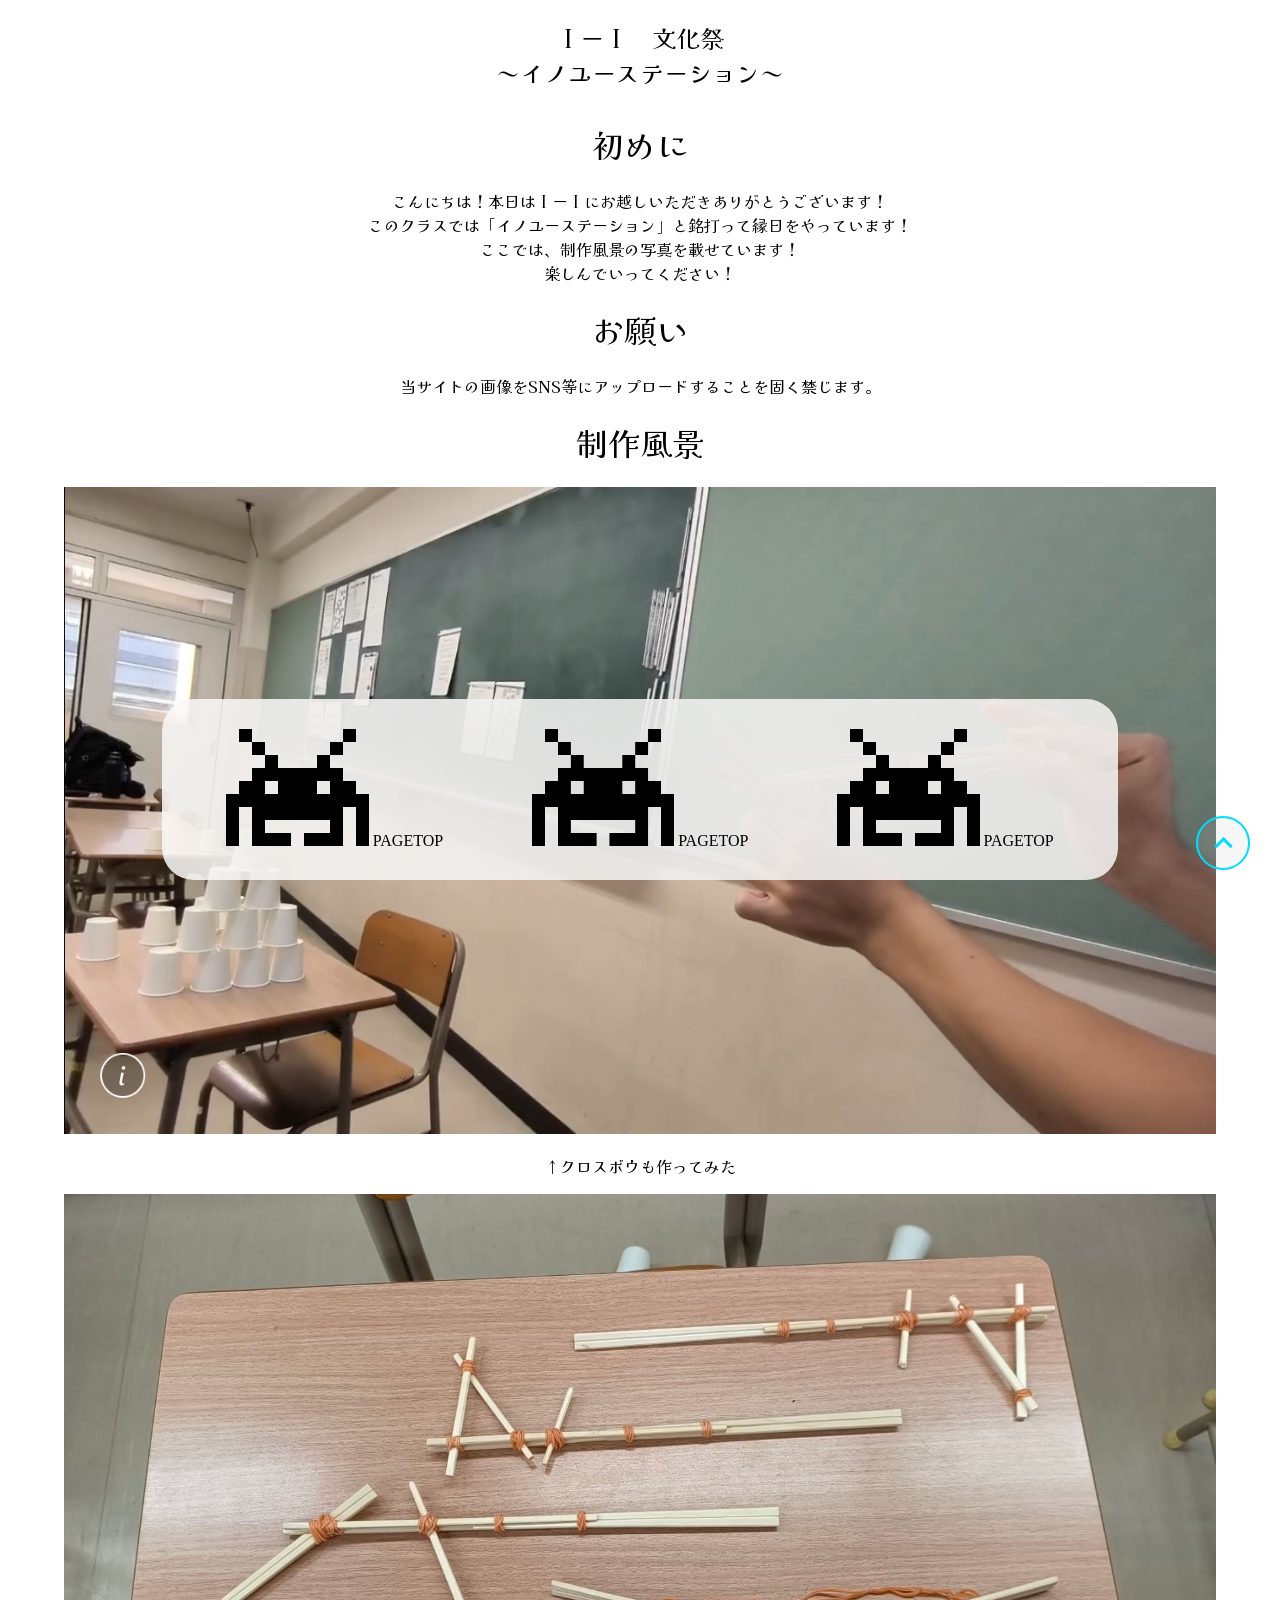
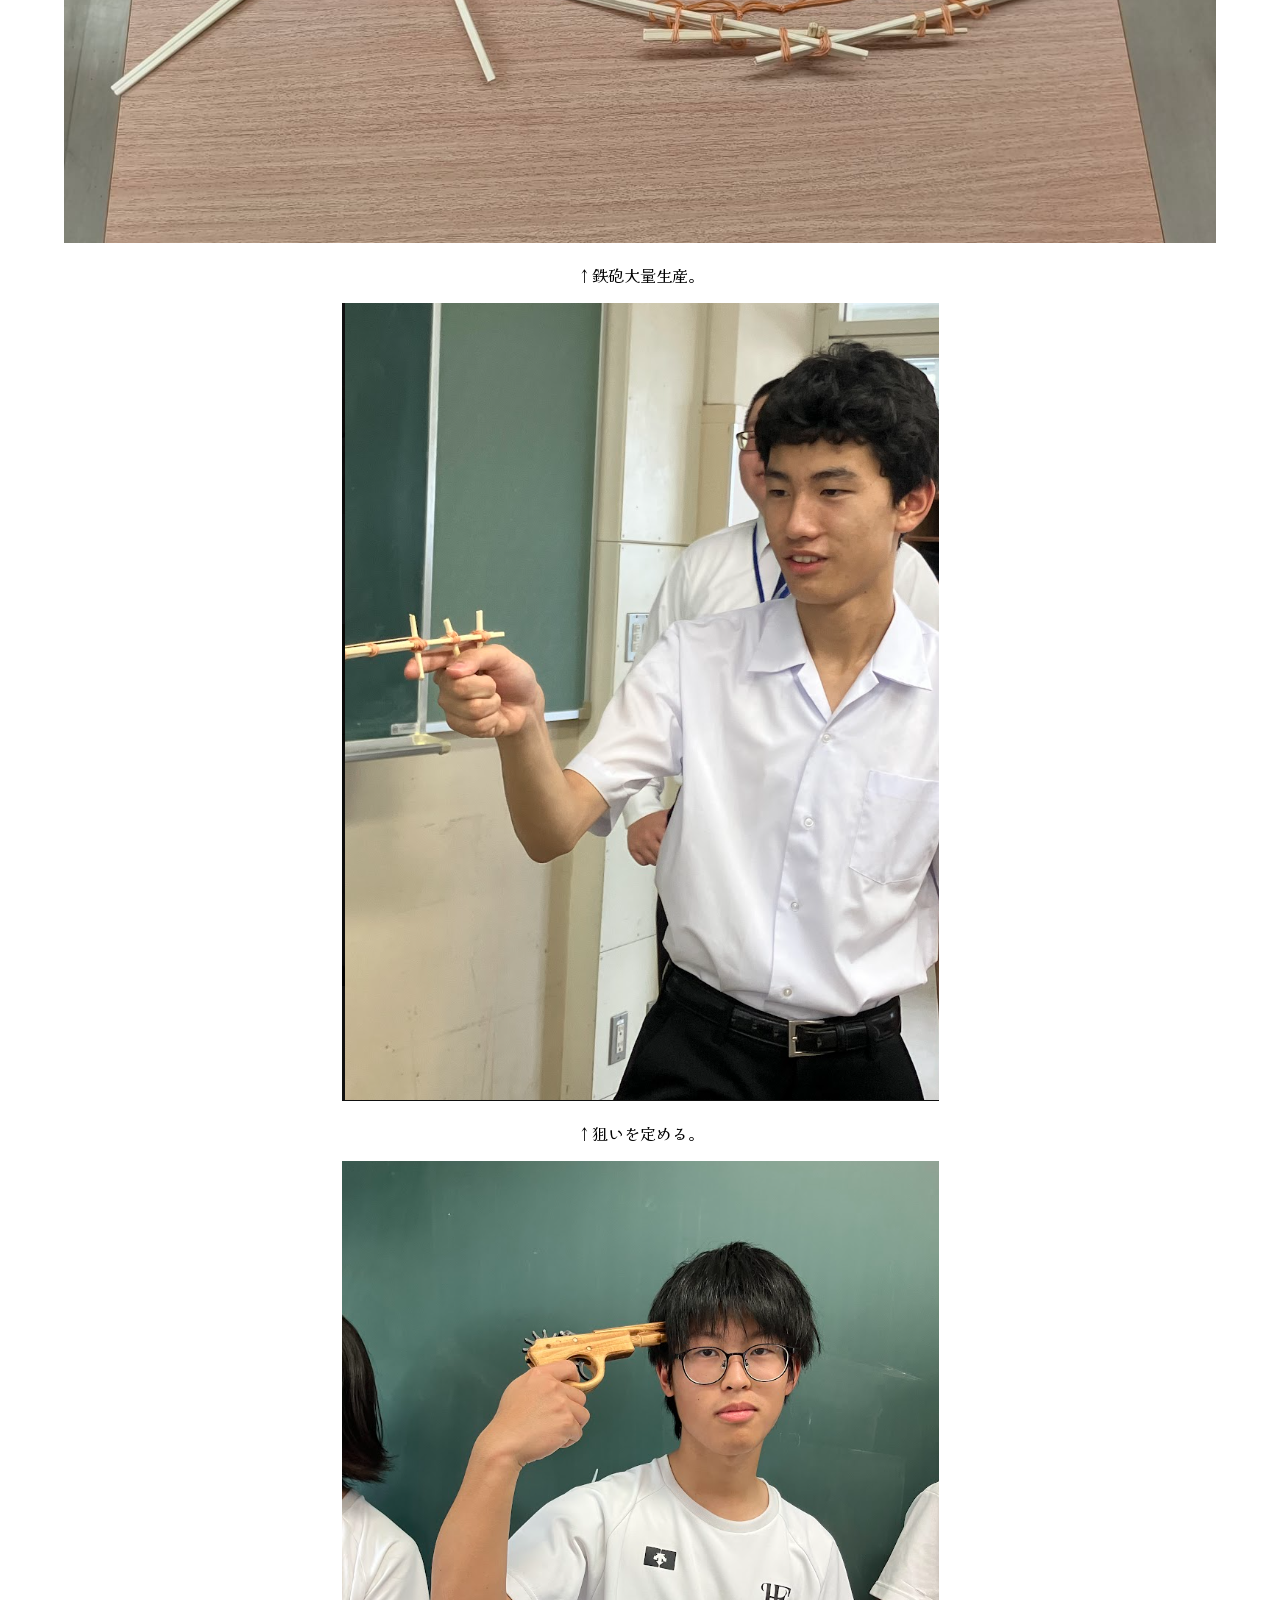
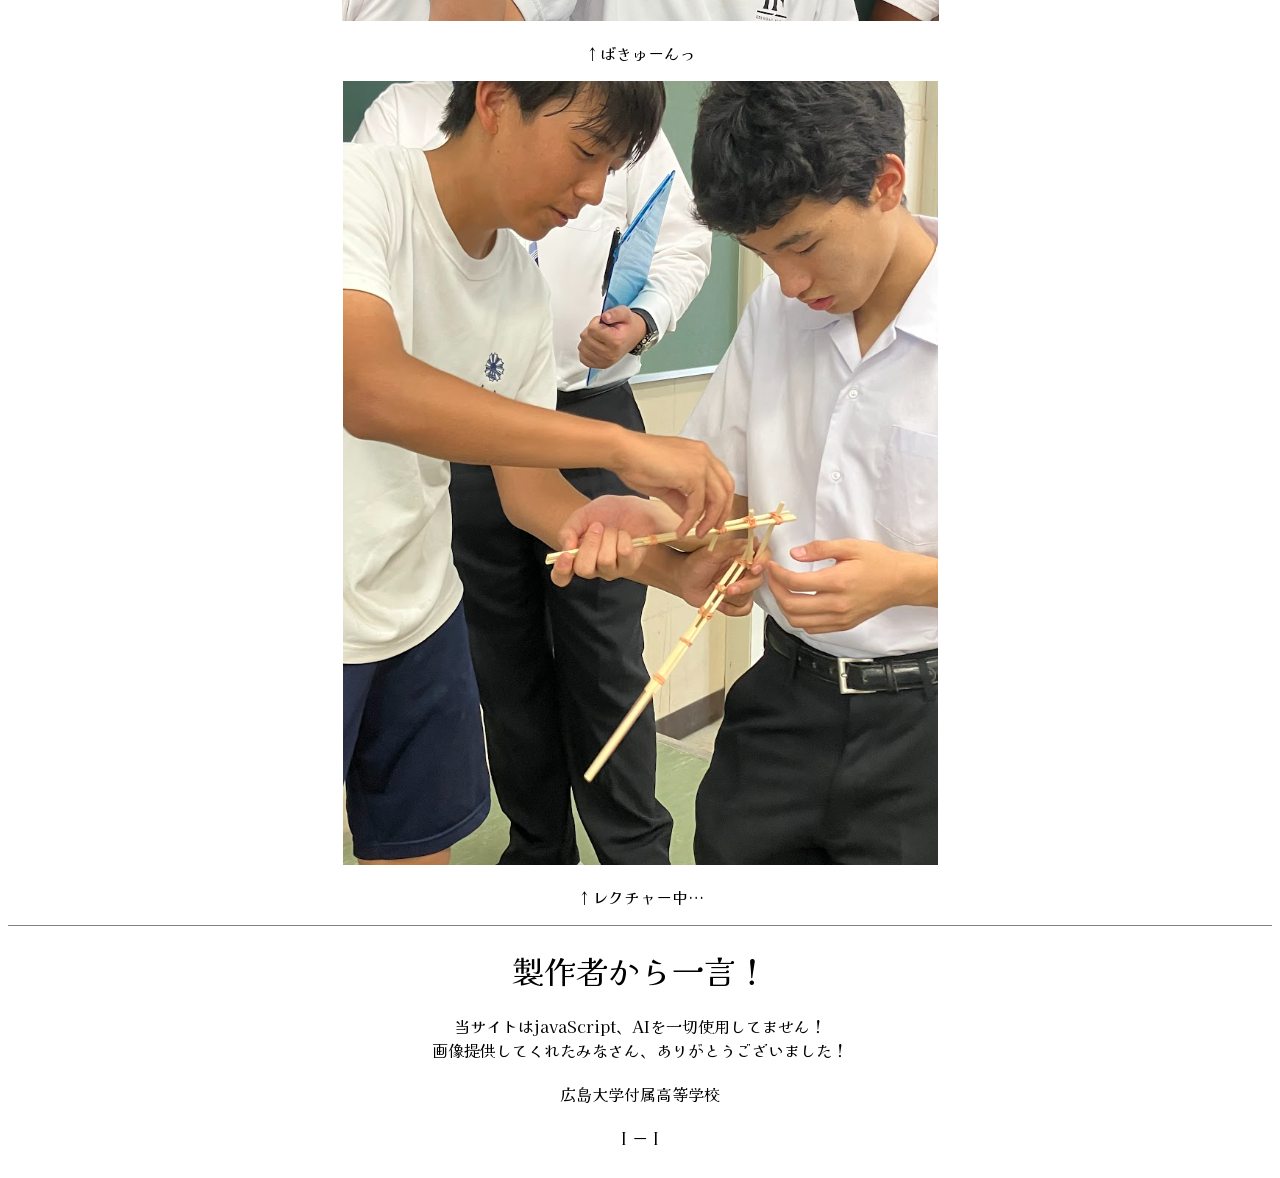
==== index.html @ b07b2b45 "Add files via upload" ====
<!DOCTYPE html>
<html lang="ja">

<head>
    <meta charset="UTF-8">
    <meta name="viewport" content="width=device-width, initial-scale=1.0">
    <title>ⅠーⅠ　文化祭　イノユーステーション</title>
    <link rel="stylesheet" href="style.css">
    <link rel="preconnect" href="https://fonts.googleapis.com">
    <link rel="preconnect" href="https://fonts.gstatic.com" crossorigin>
    <link href="https://fonts.googleapis.com/css2?family=Kaisei+Opti&display=swap" rel="stylesheet">
</head>

<body>
    <div class="logo">
        <img src="./img/InoyuStationLogo2.png" alt="">
        <p>ⅠーⅠ　文化祭　～イノユーステーション～</p>
    </div>
    <h1></h1>
    <div class="mainText" id="mainTextID">
        <a class="pagetop" href="#mainTextID">
            <div class="pagetop__arrow"></div>
        </a>
        <h1 class="titleText">ⅠーⅠ　文化祭<br>～イノユーステーション～</h1>
        <div class="text">
            <h1 class="topText">初めに</h1>
            <p>
                こんにちは！本日はⅠーⅠにお越しいただきありがとうございます！
                <br>このクラスでは「イノユーステーション」と銘打って縁日をやっています！
                <br>ここでは、制作風景の写真を載せています！
                <br>楽しんでいってください！
            </p>
            <h1>お願い</h1>
            <p>当サイトの画像をSNS等にアップロードすることを固く禁じます。</p>
            <h1>制作風景</h1>
            <img src="./img/CROSSBOW.PNG" alt="クロスボウ">
            <p>↑クロスボウも作ってみた</p>
            <img src="./img/GUNS.JPG" alt="ゴム鉄砲たち">
            <p>↑鉄砲大量生産。</p>
            <img src="./img/EICHAN.png" alt="クロスボウ">
            <p>↑狙いを定める。</p>
            <img src="./img/TETUMOTO.png" alt="クロスボウ">
            <p>↑ばきゅーんっ</p>
            <img src="./img/SAYAMAEICHAN.png" alt="クロスボウ">
            <p>↑レクチャー中…</p>



            <!-- ーーーーーーーーーーーーーーーーーーーーーーーーーーーーーーーーーーーー -->

            <div class="site-footer">
                <h1>製作者から一言！</h1>
                <p>
                    当サイトはjavaScript、AIを一切使用してません！
                    <br>画像提供してくれたみなさん、ありがとうございました！
                </p>
                <h6>広島大学付属高等学校</h6>
                <h6>ⅠーⅠ</h6>
            </div>
        </div>

        <div class="menu">
            <ul type="none">
                <li>
                    <a href="#mainTextID"><img src="./img/InoyuStationLogo2.png" alt=""></a>
                    <a href="#mainTextID">PAGETOP</a>
                </li>
                <li>
                    <a href="#mainTextID"><img src="./img/InoyuStationLogo2.png" alt=""></a>
                    <a href="#mainTextID">PAGETOP</a>
                </li>
                <li>
                    <a href="#mainTextID"><img src="./img/InoyuStationLogo2.png" alt=""></a>
                    <a href="">PAGETOP</a>
                </li>
            </ul>
        </div>
    </div>
</body>

</html>
---- style.css ----
html {
    scroll-behavior: smooth;
}
:root{
    --mainColor:#00dcff
}

.pagetop {
    height: 50px;
    width: 50px;
    position: fixed;
    right: 30px;
    bottom: 30px;
    background-color: transparent ;
    border: solid 2px var(--mainColor);
    border-radius: 50%;
    display: flex;
    justify-content: center;
    align-items: center;
    z-index: 2;
    backdrop-filter: blur(50px);
}

.pagetop__arrow {
    height: 10px;
    width: 10px;
    border-top: 3px solid  var(--mainColor);
    border-right: 3px solid  var(--mainColor);
    transform: translateY(20%) rotate(-45deg);
}

h1 , p , h6{
  font-family: "Kaisei Opti", serif;
  font-weight: 400;
  font-style: normal;
}

.logo{
    position: relative;
}

body{
    background-color: white;
}

.logo img{
    position: absolute;
    top: 50%;
    left: 50%;
    /* transform: translate(-50% , 25%); */
    max-width: 80vw;
    animation: fade-out 1s ease-in 1s forwards , logo-in 1s ease-in 0s forwards;
}

@keyframes logo-in{
    from{
        transform: translate(-50% , 0%);
    }
    to{
        transform: translate(-50% , 25%);
    }
}

.logo p{
    color: black;
    position: absolute;
    top: 50%;
    left: 50%;
    font-size: 16px;
    transform: translate(-50% , 80vh);
    overflow: hidden;
    width: 0;
    text-align: center;
    white-space: nowrap;
    animation: OP 1s steps(20) 0s forwards , fade-out 1s ease-in 1s forwards;
}

@keyframes OP{
    from{
        width: 0;
    }
    to{
        width: 90vw;
    }
}

@keyframes fade-out{
    from{
        opacity: 1;
    }
    to{
        opacity: 0;
    }
}

.mainText{
    opacity: 0;
    max-height: 0;
    overflow: hidden;
    animation: fade-in 1s ease-in 2s forwards;
}

.mainText{
    text-align: center;
}

@keyframes fade-in{
    from{
        max-height: 0;
        opacity: 0;
    }
    to{
        max-height: 114514px;
        opacity: 1;
    }
}

.mainText img{
    max-width: 90vw;
}

.site-footer{
    border-top: 1px solid #828282;
}

.site-footer h6{
    font-size: 16px;
    margin: 20px 0;
}

.titleText{
    font-size: 24px;
    position: fixed;
    background-color: white;
    text-align: center;
    width: 100%;
    top: 0;
    left: 0;
    height: auto;
    margin: 0;
    padding: 20px 0;
    z-index: 99;
}

.topText{
    margin-top: 100px;
}

.menu ul{
    display: flex;
    justify-content: center;
    position: fixed;
    right: 0;
    left: 0;
    margin: auto;
    bottom: 20px;
    background-color: rgba(255, 255, 255, 0.8); 
    gap: 20px;
    text-align: center;
    padding: 30px;
    width: 70%;
    border-radius: 32px;
    backdrop-filter: blur(80px);
    -webkit-backdrop-filter: blur(80px);
    z-index: 9999;
}

.menu{
    text-align: center;
}

a{
    text-decoration: none;
    color: black;
}

.menu img{
    width: 50%;
    height: auto;
}
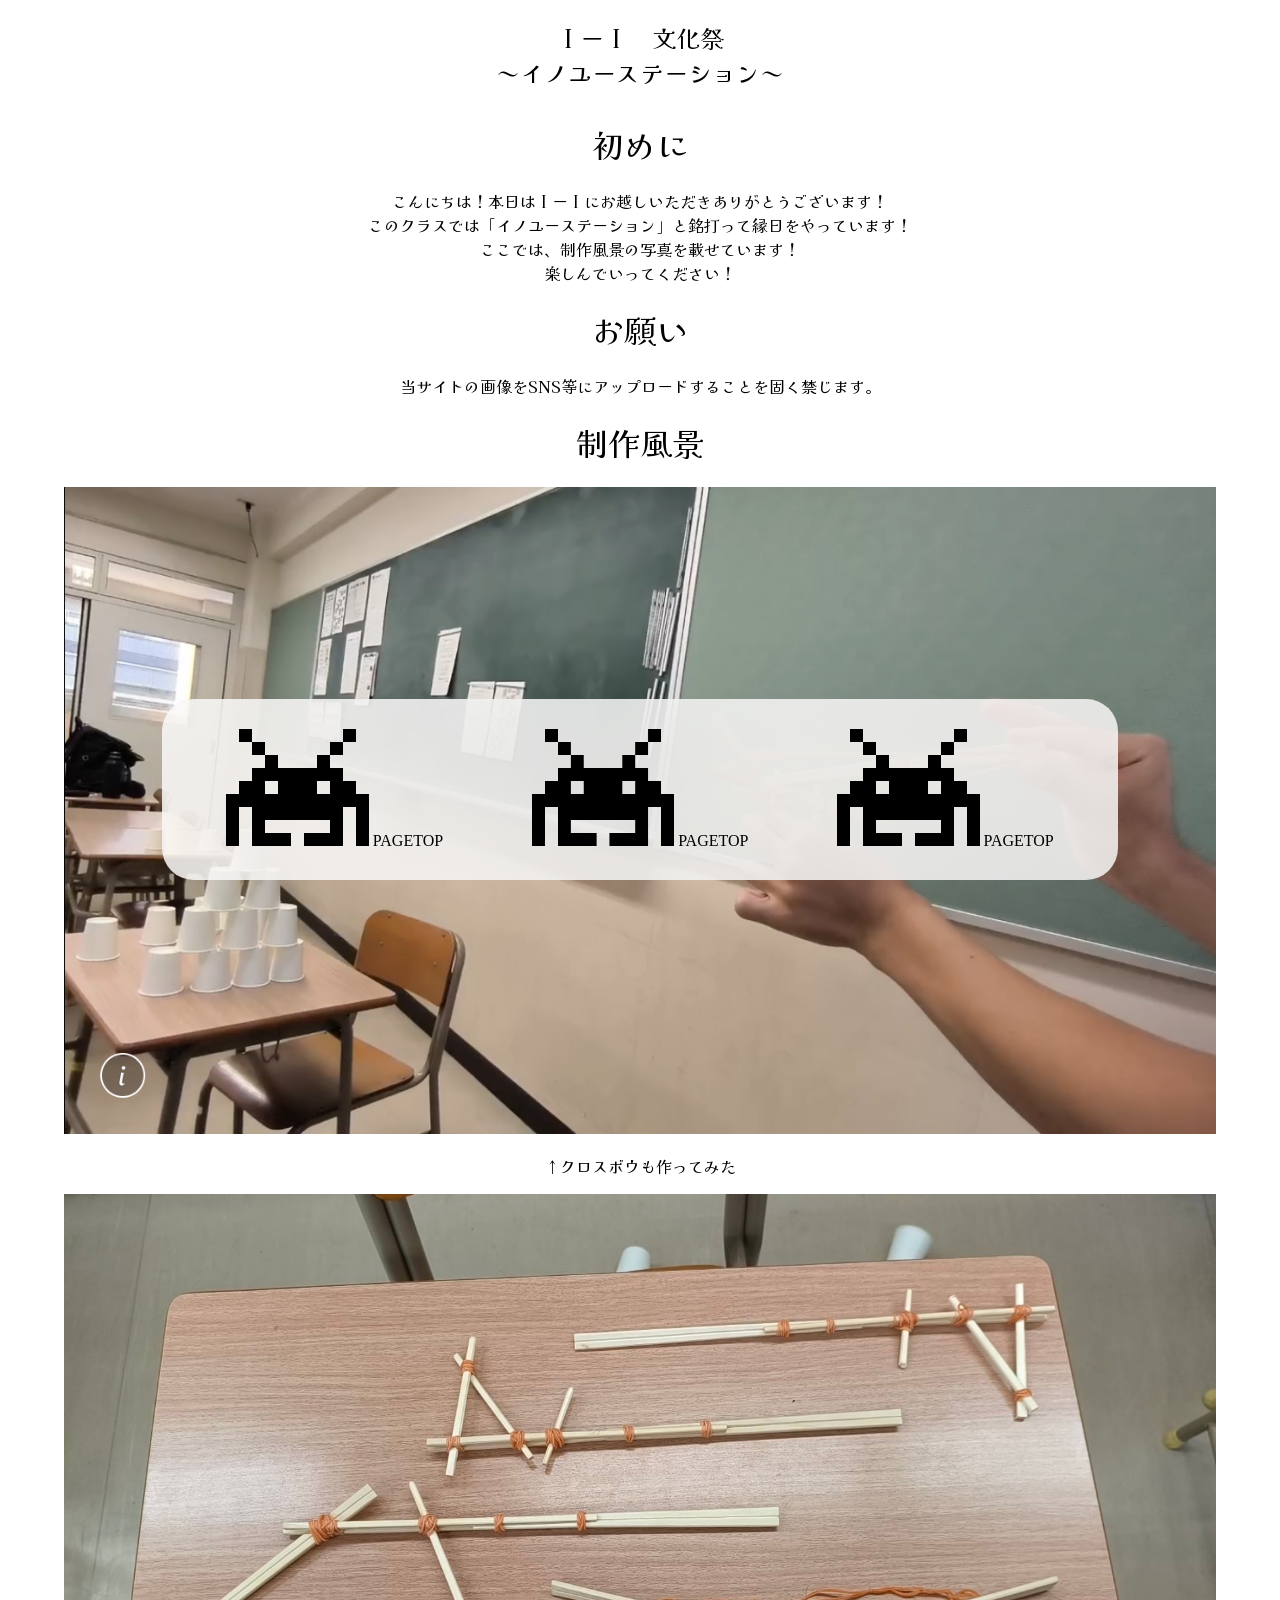
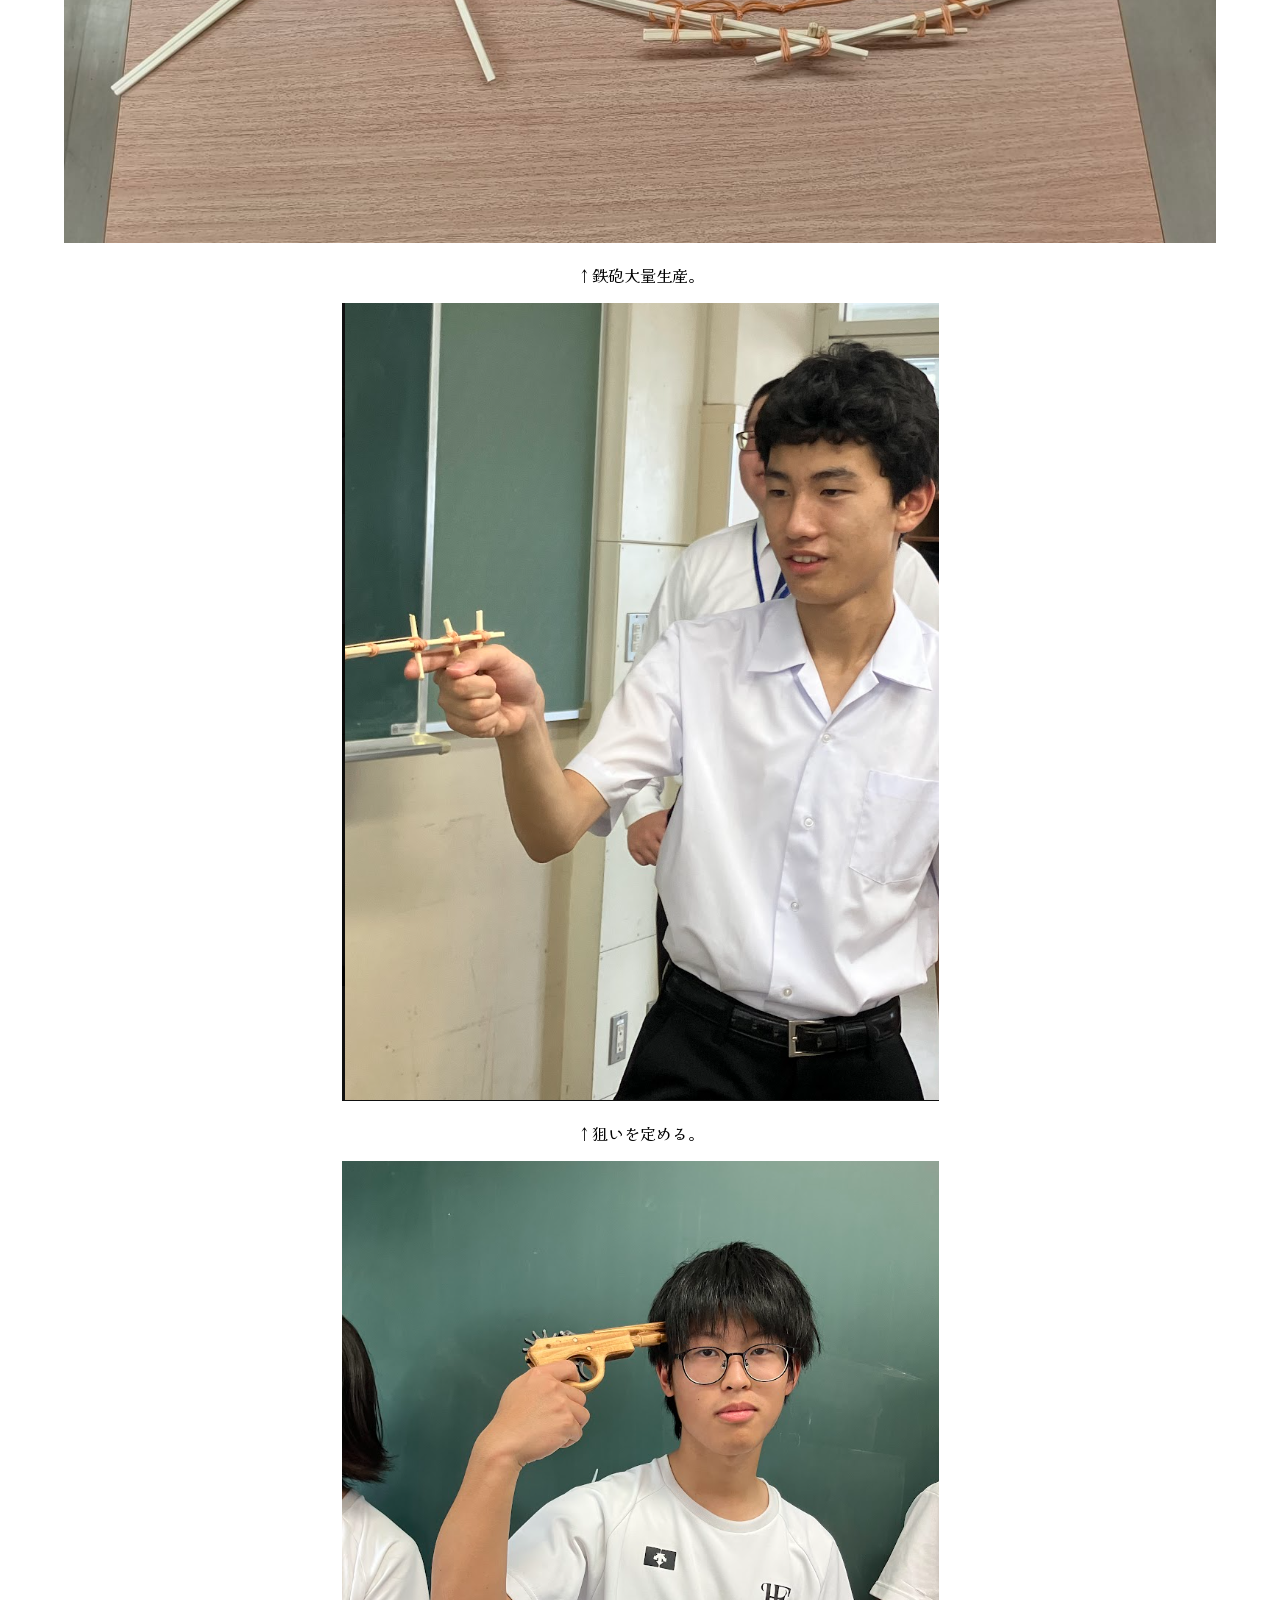
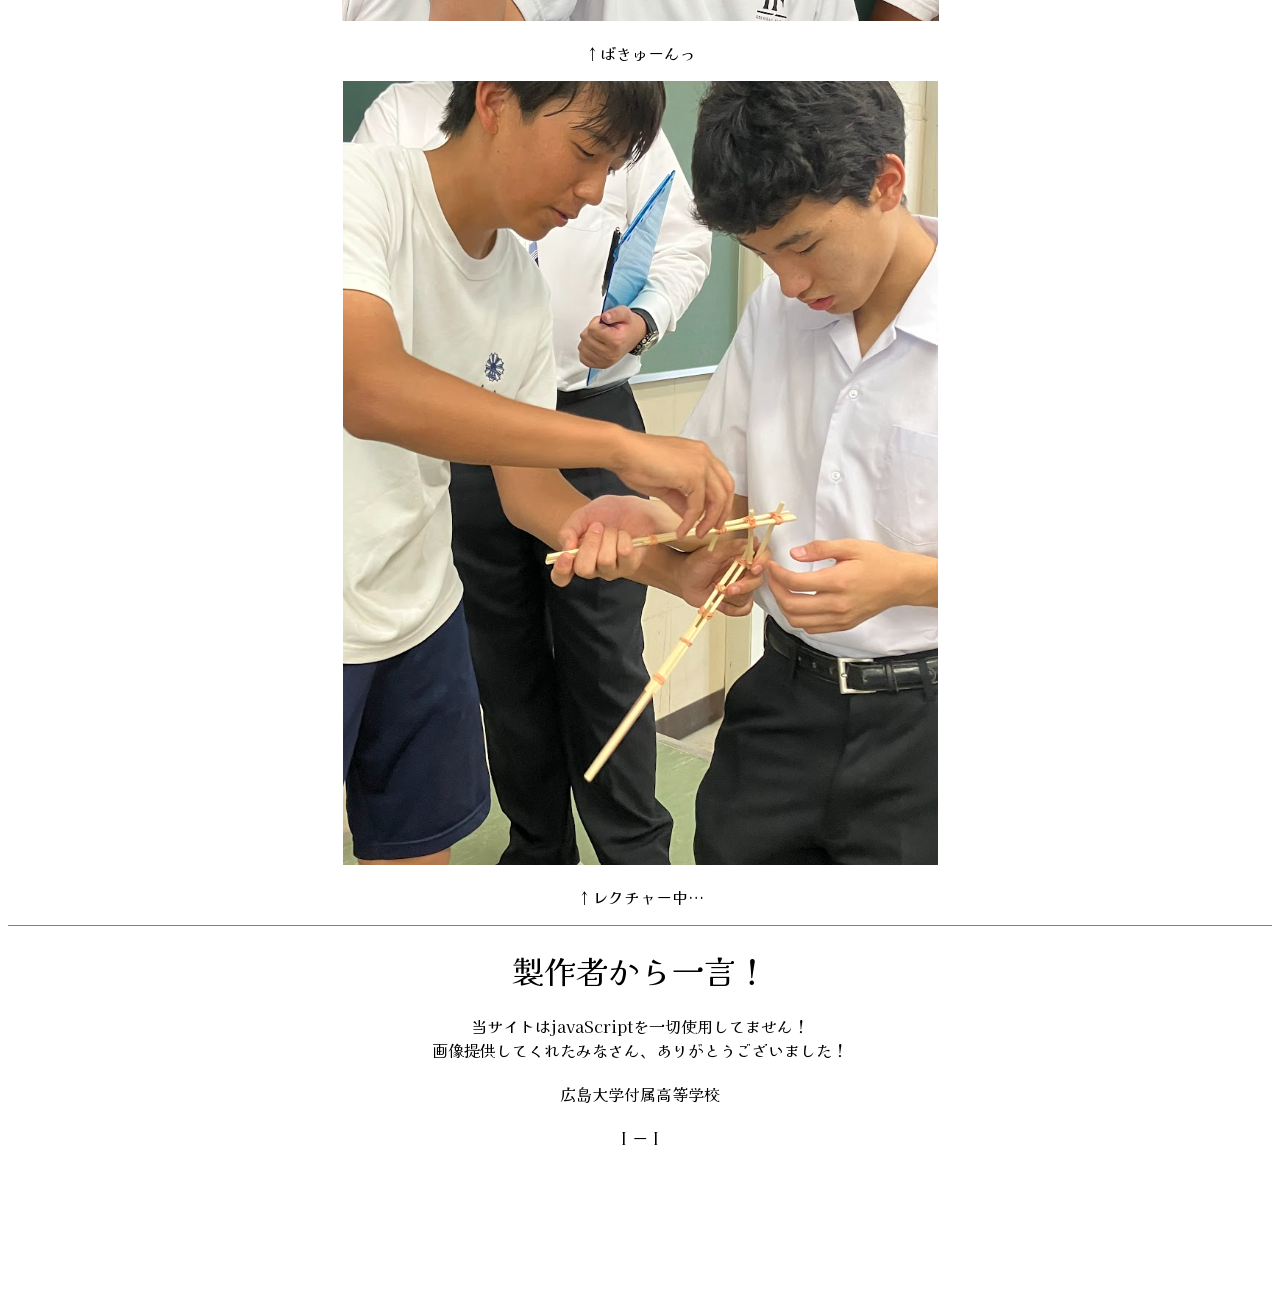
==== commit 89e4b60d: "Add files via upload" ====
--- a/index.html
+++ b/index.html
@@ -18,9 +18,6 @@
     </div>
     <h1></h1>
     <div class="mainText" id="mainTextID">
-        <a class="pagetop" href="#mainTextID">
-            <div class="pagetop__arrow"></div>
-        </a>
         <h1 class="titleText">ⅠーⅠ　文化祭<br>～イノユーステーション～</h1>
         <div class="text">
             <h1 class="topText">初めに</h1>
@@ -51,7 +48,7 @@
             <div class="site-footer">
                 <h1>製作者から一言！</h1>
                 <p>
-                    当サイトはjavaScript、AIを一切使用してません！
+                    当サイトはjavaScriptを一切使用してません！
                     <br>画像提供してくれたみなさん、ありがとうございました！
                 </p>
                 <h6>広島大学付属高等学校</h6>
@@ -71,7 +68,7 @@
                 </li>
                 <li>
                     <a href="#mainTextID"><img src="./img/InoyuStationLogo2.png" alt=""></a>
-                    <a href="">PAGETOP</a>
+                    <a href="img/CROSSBOW.PNG" download="">PAGETOP</a>
                 </li>
             </ul>
         </div>
--- a/style.css
+++ b/style.css
@@ -5,12 +5,12 @@
     --mainColor:#00dcff
 }
 
-.pagetop {
+/* .pagetop {
     height: 50px;
     width: 50px;
     position: fixed;
     right: 30px;
-    bottom: 30px;
+    bottom: 30px    
     background-color: transparent ;
     border: solid 2px var(--mainColor);
     border-radius: 50%;
@@ -27,7 +27,7 @@
     border-top: 3px solid  var(--mainColor);
     border-right: 3px solid  var(--mainColor);
     transform: translateY(20%) rotate(-45deg);
-}
+} */
 
 h1 , p , h6{
   font-family: "Kaisei Opti", serif;
@@ -121,6 +121,7 @@
 
 .site-footer{
     border-top: 1px solid #828282;
+    margin-bottom: 150px;
 }
 
 .site-footer h6{
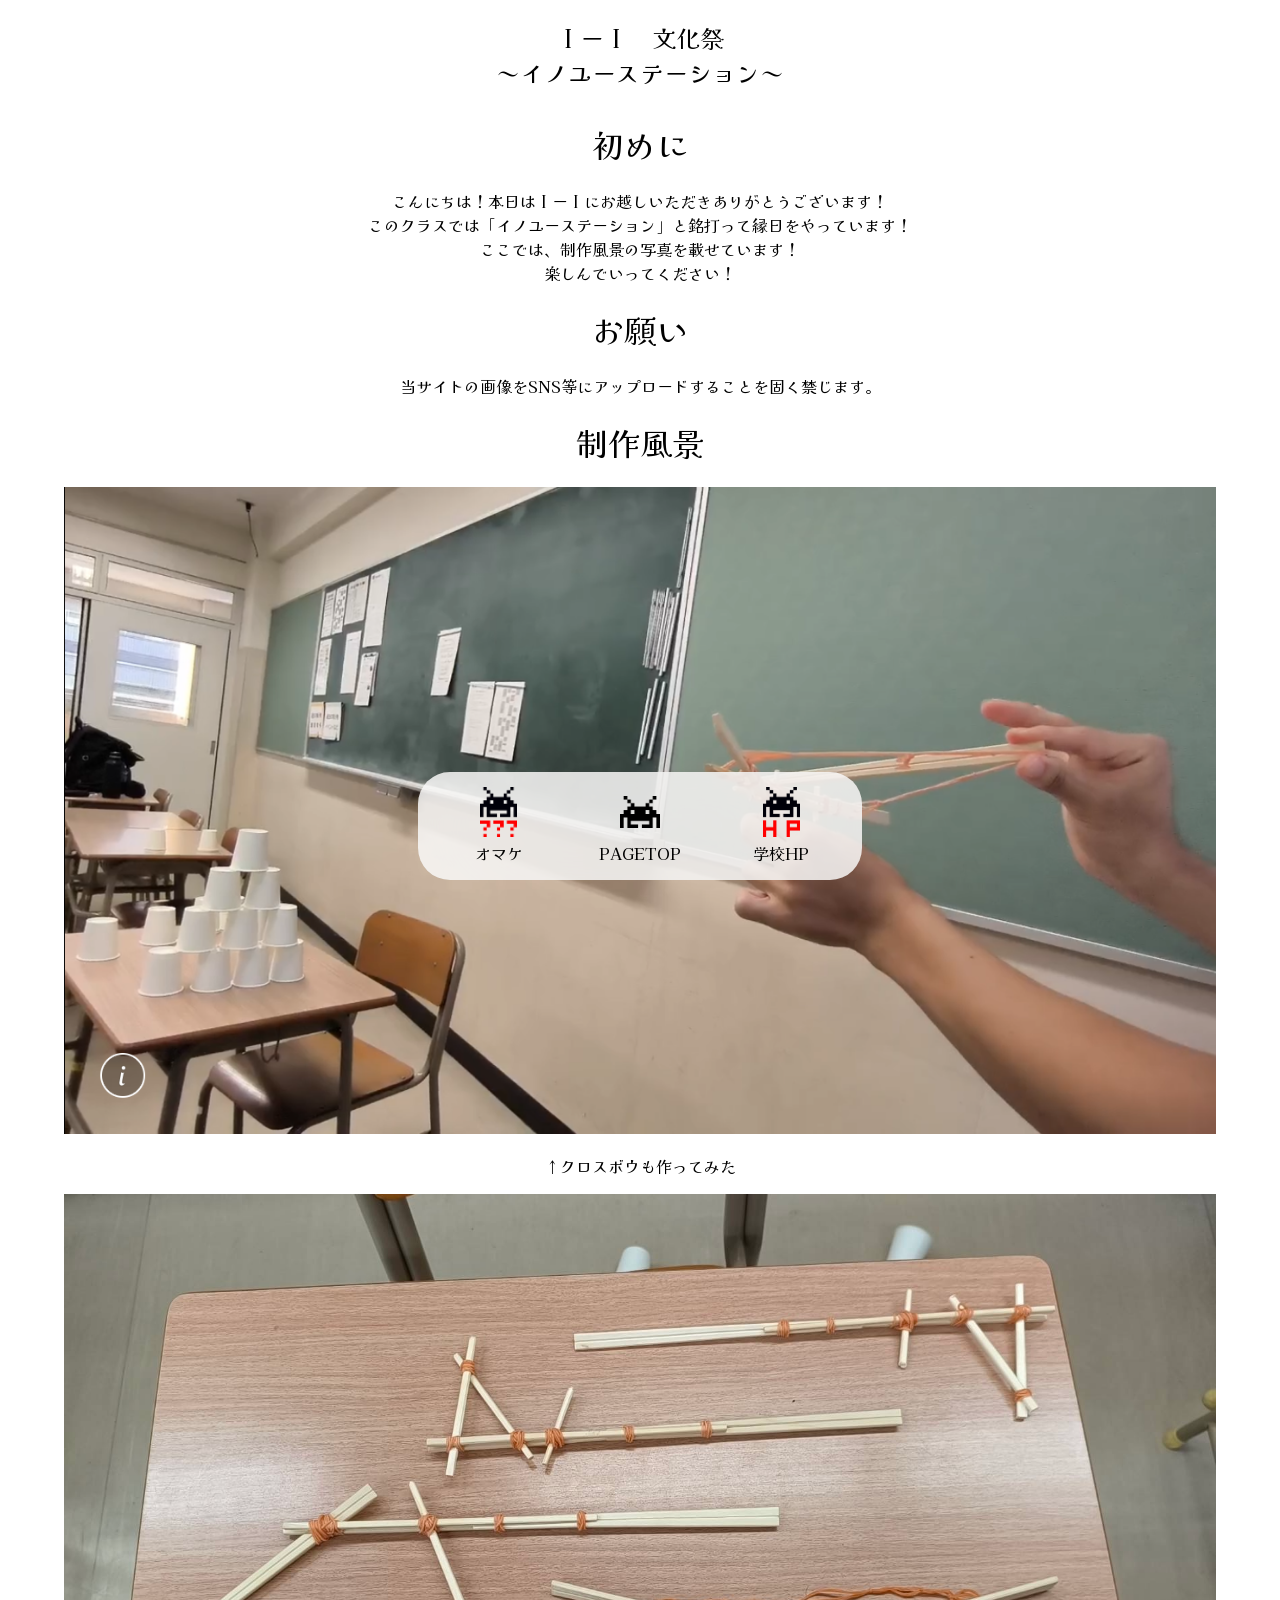
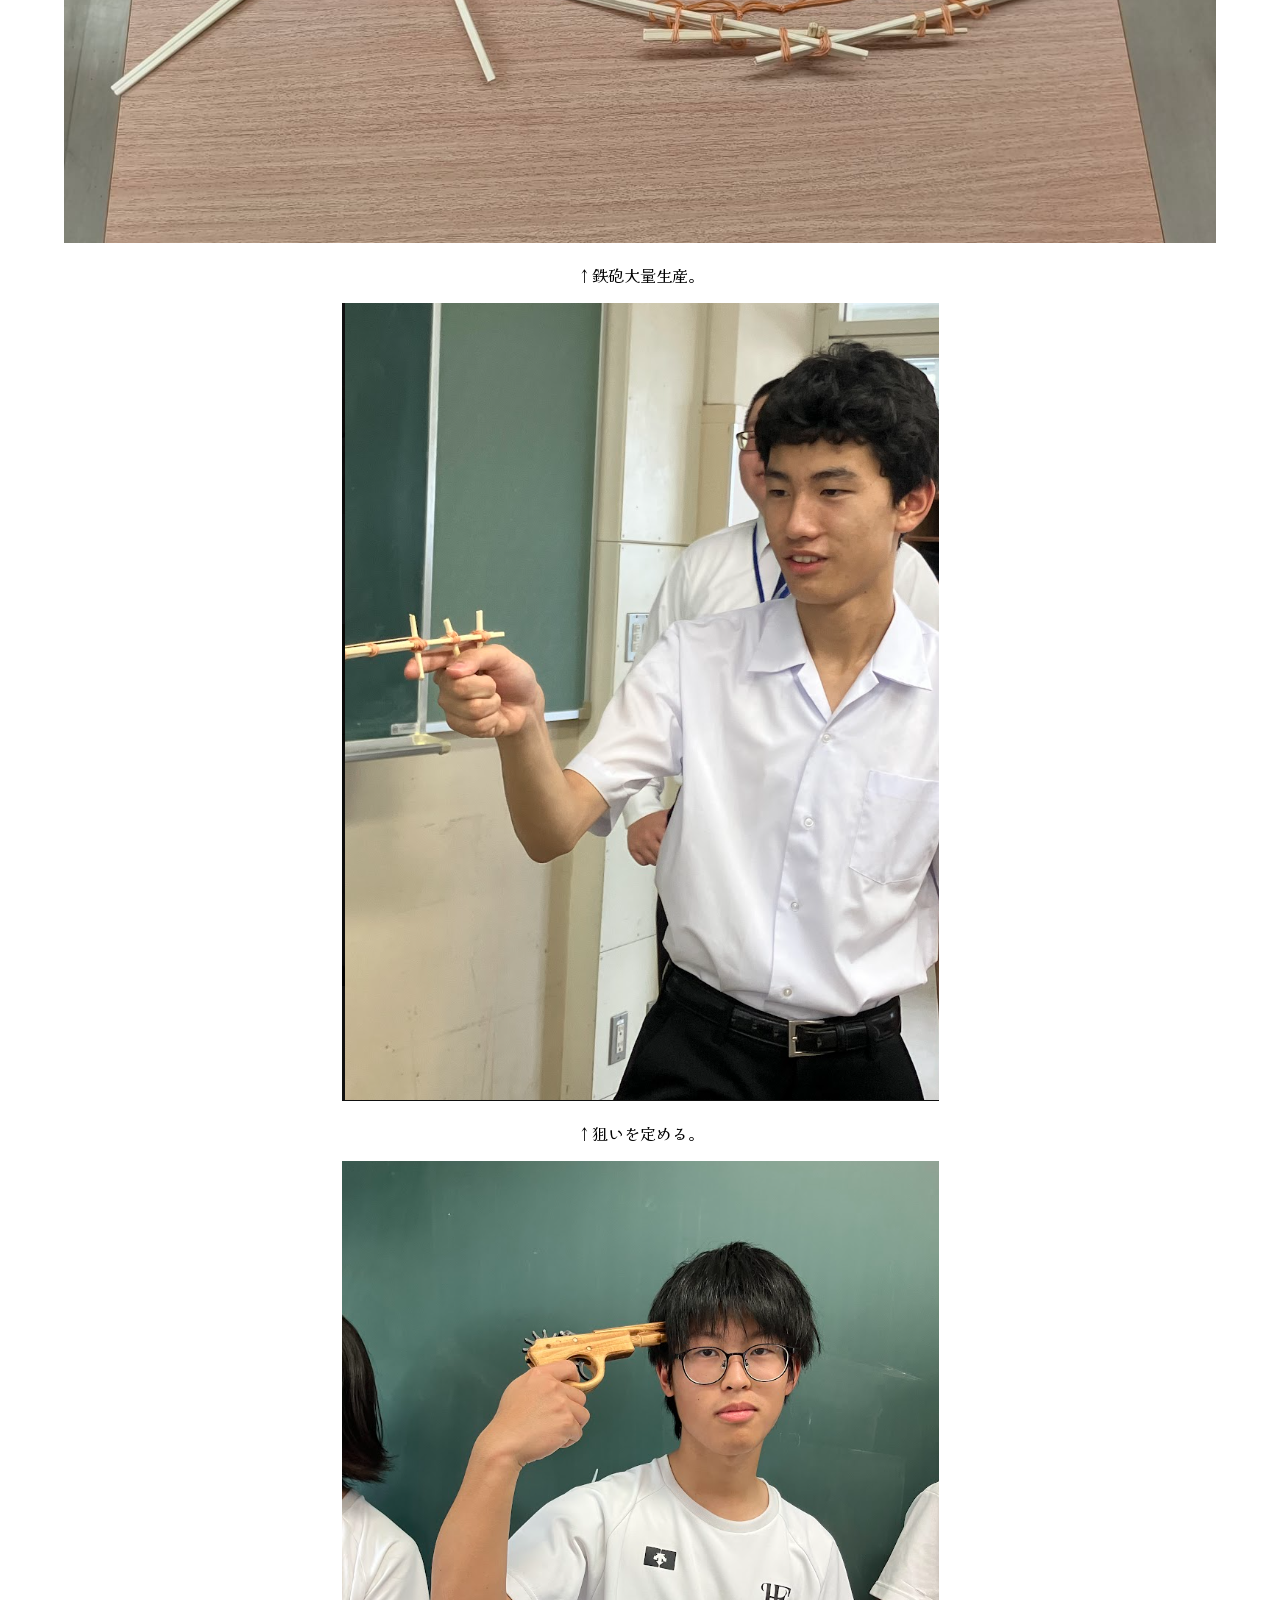
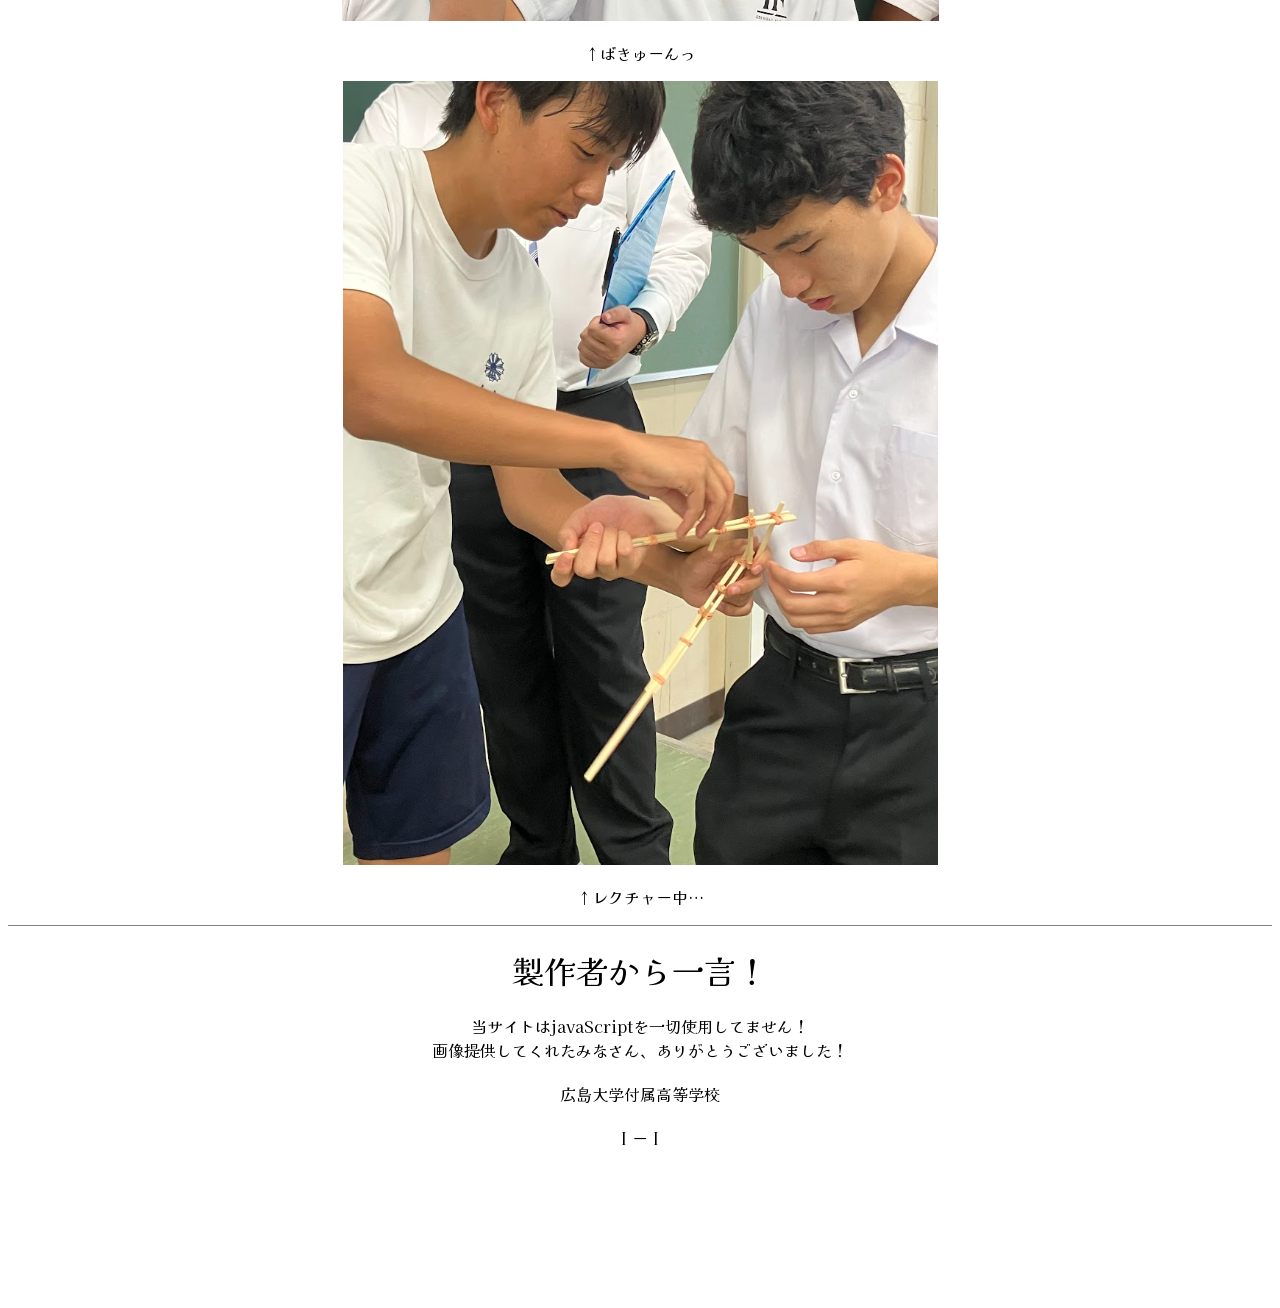
==== commit df7f3a07: "Add files via upload" ====
--- a/index.html
+++ b/index.html
@@ -59,16 +59,16 @@
         <div class="menu">
             <ul type="none">
                 <li>
-                    <a href="#mainTextID"><img src="./img/InoyuStationLogo2.png" alt=""></a>
-                    <a href="#mainTextID">PAGETOP</a>
+                    <a href="sub.html"><img src="./img/OMAKE.png" alt=""></a>
+                    <a href="sub.html"><p>オマケ</p></a>
                 </li>
                 <li>
                     <a href="#mainTextID"><img src="./img/InoyuStationLogo2.png" alt=""></a>
-                    <a href="#mainTextID">PAGETOP</a>
+                    <a href="#mainTextID"><p>PAGETOP</p></a>
                 </li>
                 <li>
-                    <a href="#mainTextID"><img src="./img/InoyuStationLogo2.png" alt=""></a>
-                    <a href="img/CROSSBOW.PNG" download="">PAGETOP</a>
+                    <a href="https://www.hiroshima-u.ac.jp/fu_midori"><img src="./img/FuzokuHP.png" alt=""></a>
+                    <a href="https://www.hiroshima-u.ac.jp/fu_midori"><p>学校HP</p></a>
                 </li>
             </ul>
         </div>
--- a/style.css
+++ b/style.css
@@ -158,7 +158,7 @@
     background-color: rgba(255, 255, 255, 0.8); 
     gap: 20px;
     text-align: center;
-    padding: 30px;
+    padding: 15px 30px;
     width: 70%;
     border-radius: 32px;
     backdrop-filter: blur(80px);
@@ -170,12 +170,93 @@
     text-align: center;
 }
 
+.menu ul li {
+    flex: 1;
+    min-width: 0;
+}
+
 a{
     text-decoration: none;
     color: black;
 }
 
 .menu img{
-    width: 50%;
-    height: auto;
+    width: 40px;
+    height: 50px;
+    object-fit: contain;
+}
+
+.menu p{
+    margin: 0;
+    text-align: center;
+}
+
+@media screen and (min-width: 480px) {
+    .menu ul{
+        width: 30%;
+        gap: 40px;
+    }
+}
+
+
+.sub{
+    position: absolute;
+    top: 50%;
+    left: 50%;
+    max-width: 80%;
+    transform: translate(-50%, -50%); 
+    animation: subanim 2s ease-in forwards;
+}
+
+@keyframes subanim{
+    0%{
+        opacity: 1;
+        transform: translate(-50%, -50%) translateY(0);
+        max-height: 200px;
+    }
+    5%{
+        transform: translate(-50%, -50%);
+        top: 60%;
+        max-height: 200px;
+    }
+    20%{
+        transform: translate(-50%, -50%);
+        top: 60%;
+        max-height: 200px;
+    }
+    30% {
+        max-height: 500px;
+        transform: translate(-50%, -50%);
+        top: 20%;
+        transform: translate(-50%, -50%);
+    }
+    31%{
+        transform: rotate(40deg) translate(-50%, 0%);
+    }
+    100%{
+        transform: rotate(40deg) translate(-50%, 0%);
+        top: 80%;
+        opacity: 0;
+    }
+}
+
+
+.sub2{
+    position: absolute;
+    top: 50%;
+    left: 50%;
+    width: 100%;
+    transform: translate(-50% ,-50%);
+    text-align: center;
+    opacity: 0;
+    animation: subanim2 1s ease-in 1s forwards;
+}
+
+@keyframes subanim2{
+    from{
+        opacity: 0;
+    }
+    to{
+        opacity: 1;
+    }
 }
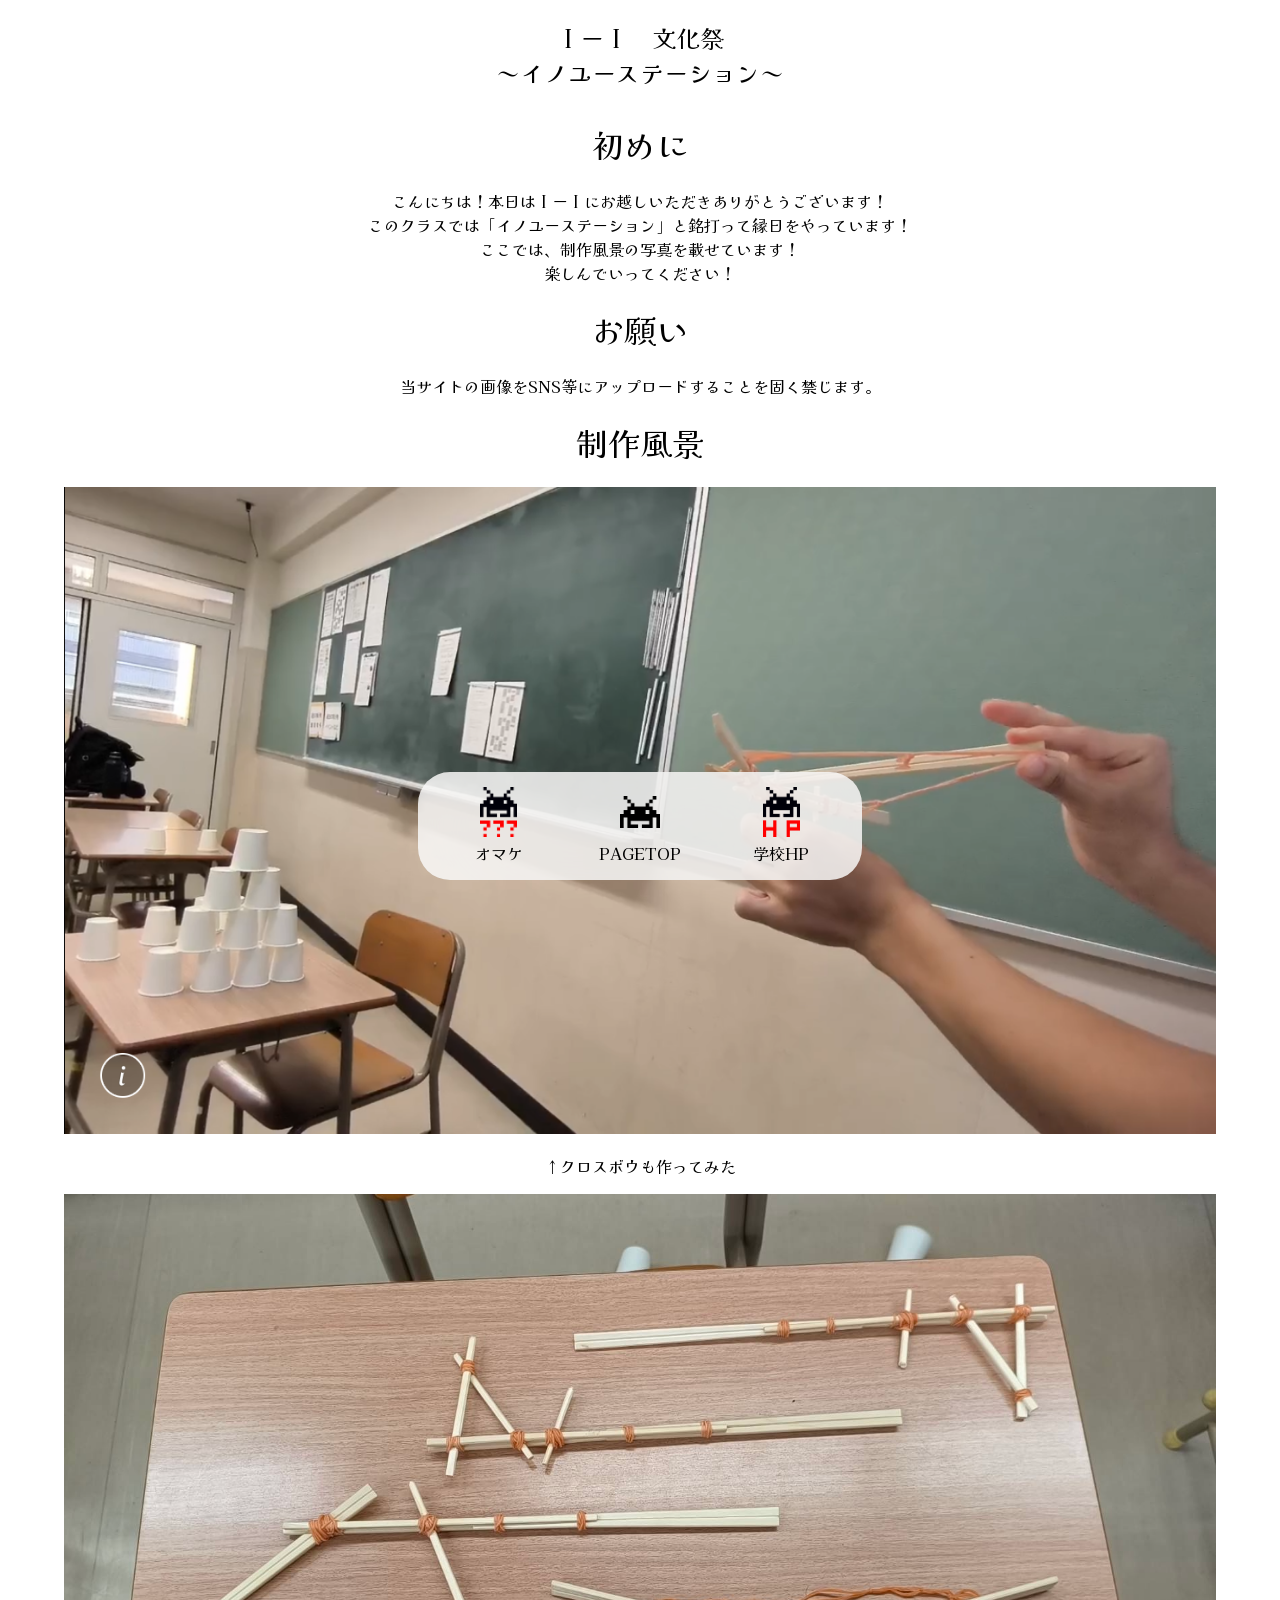
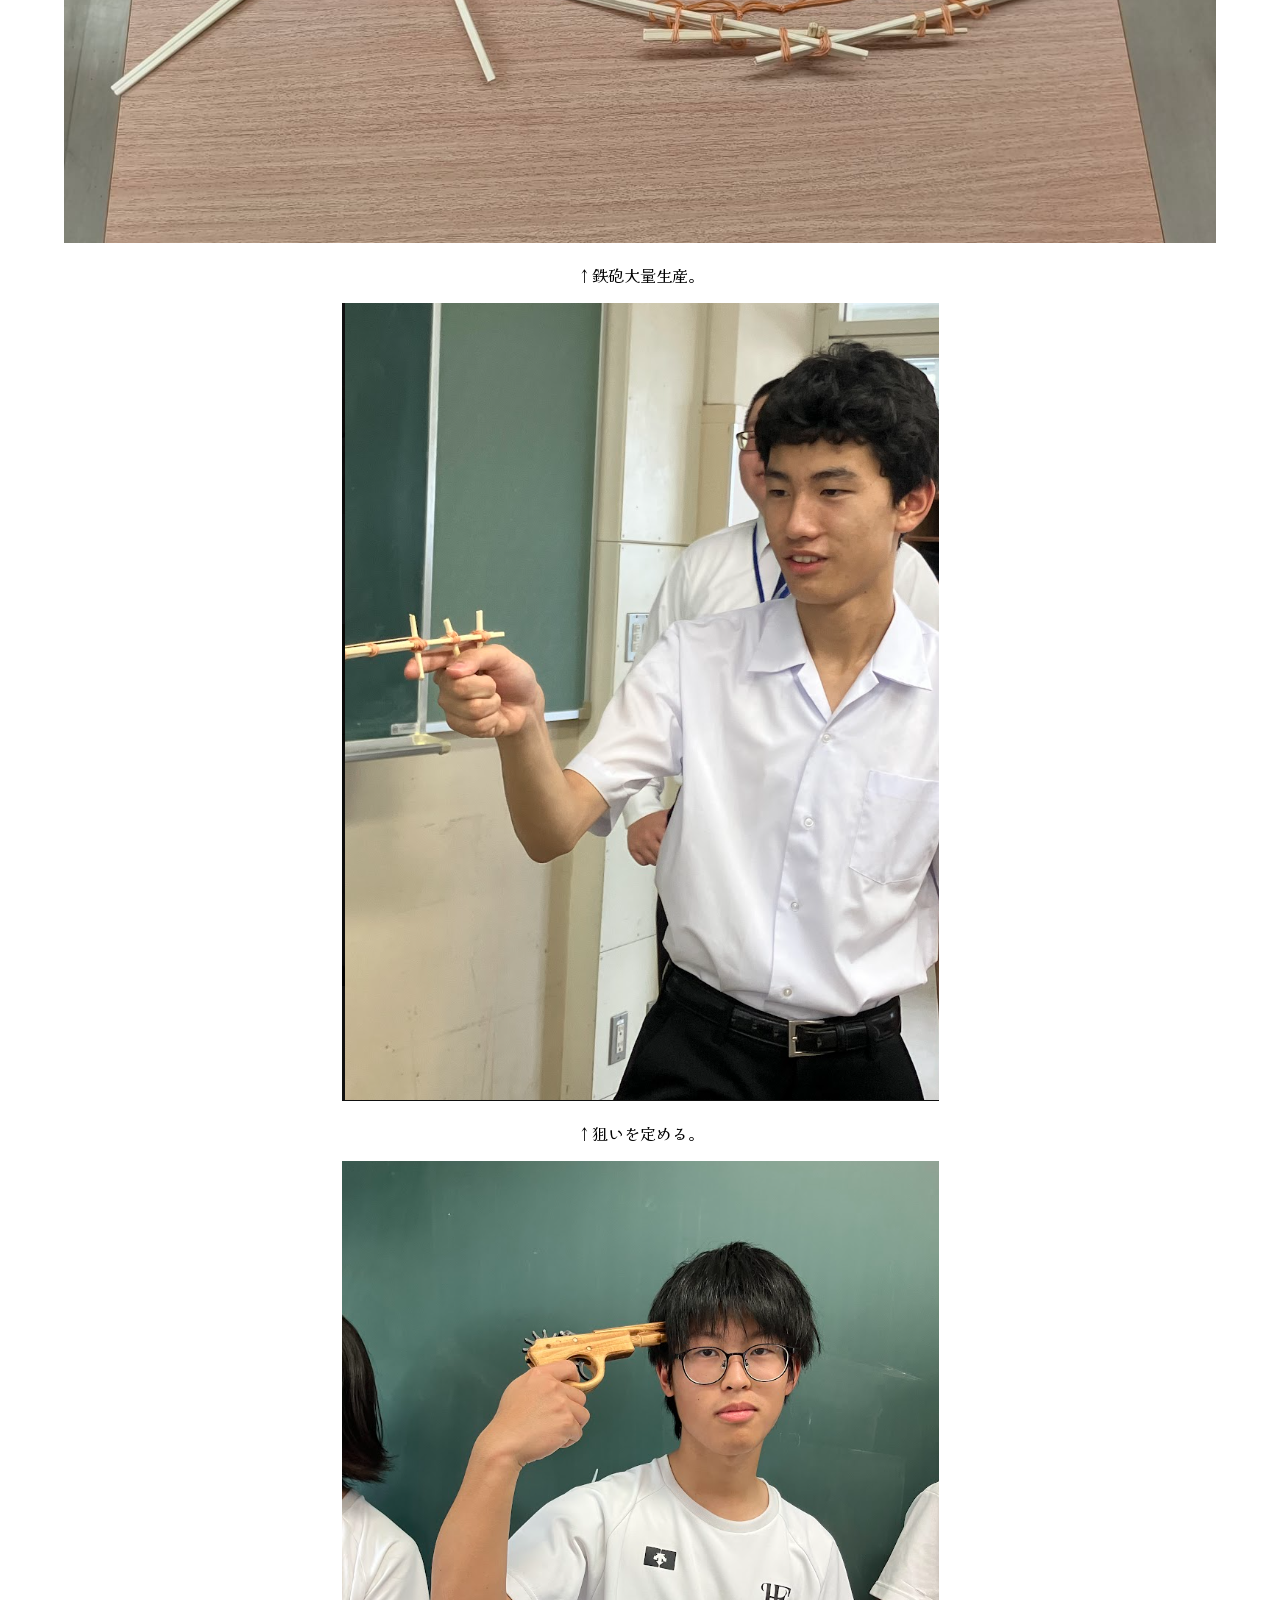
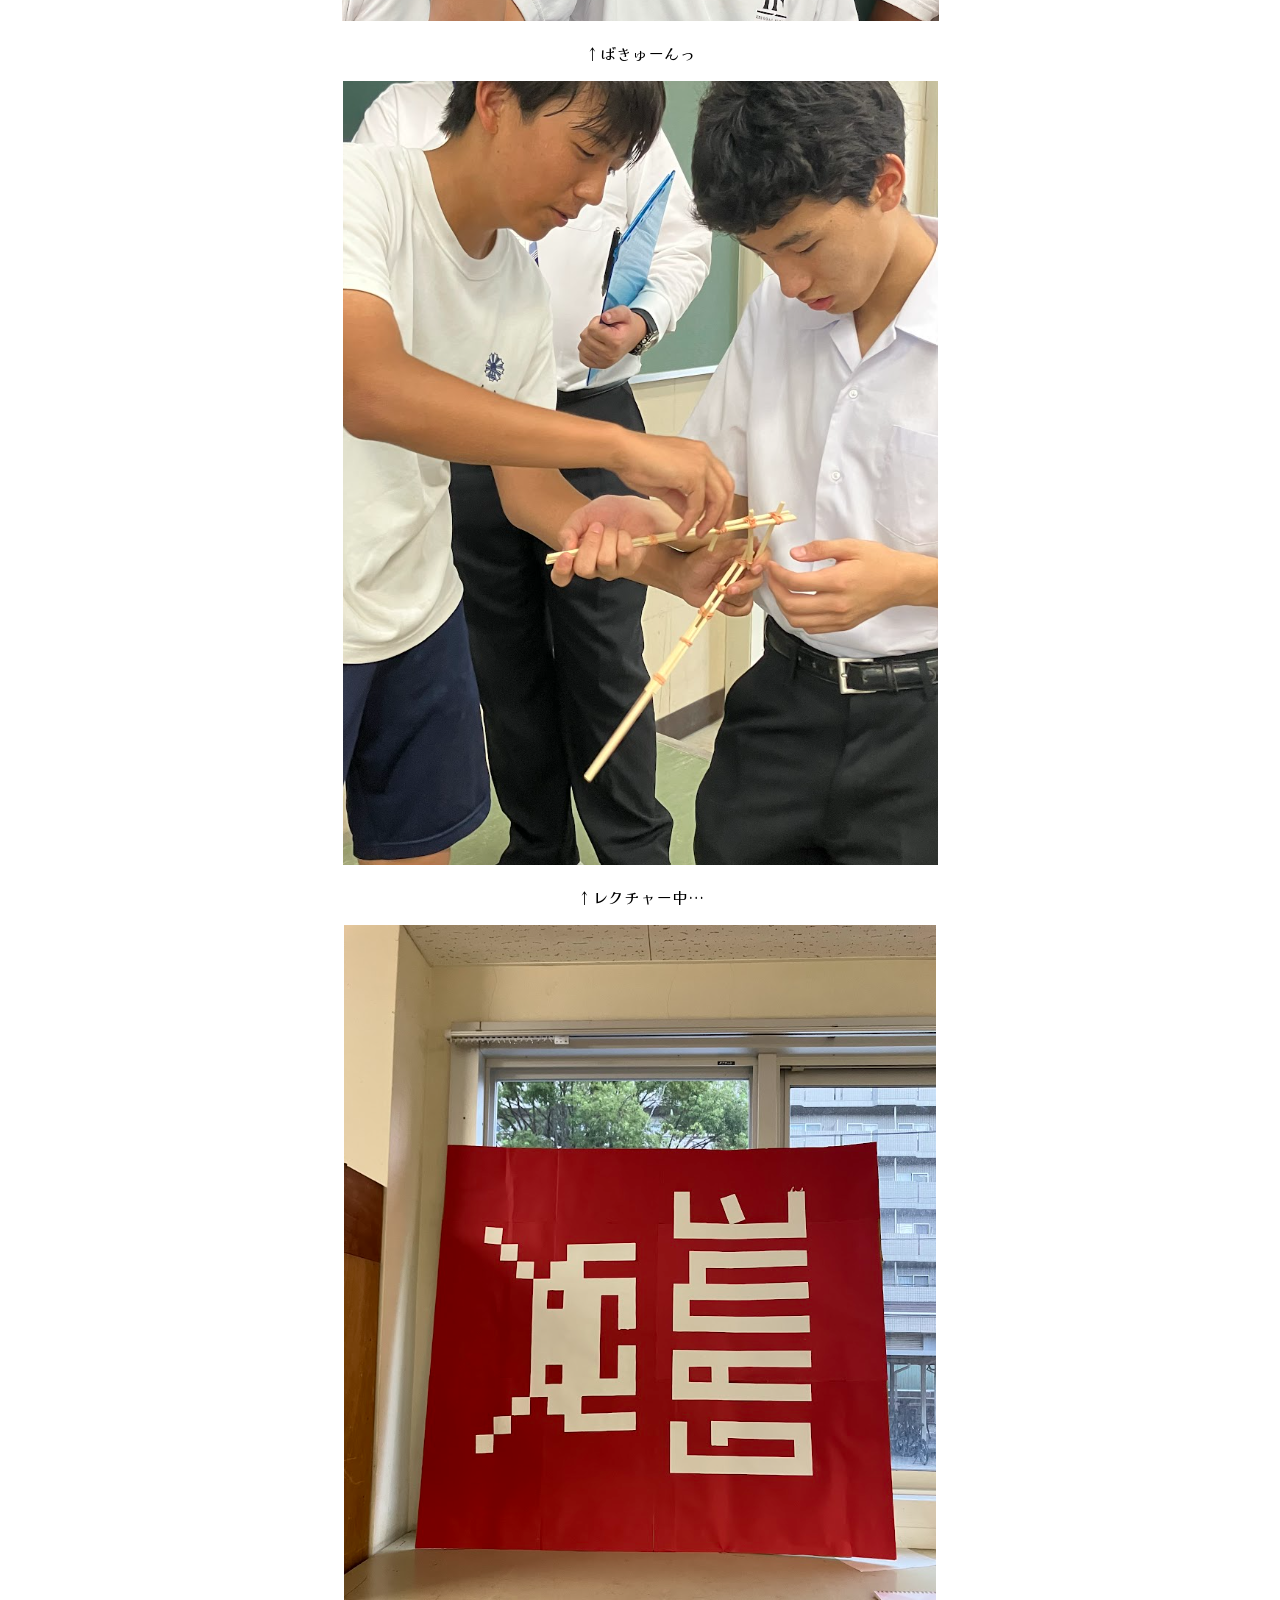
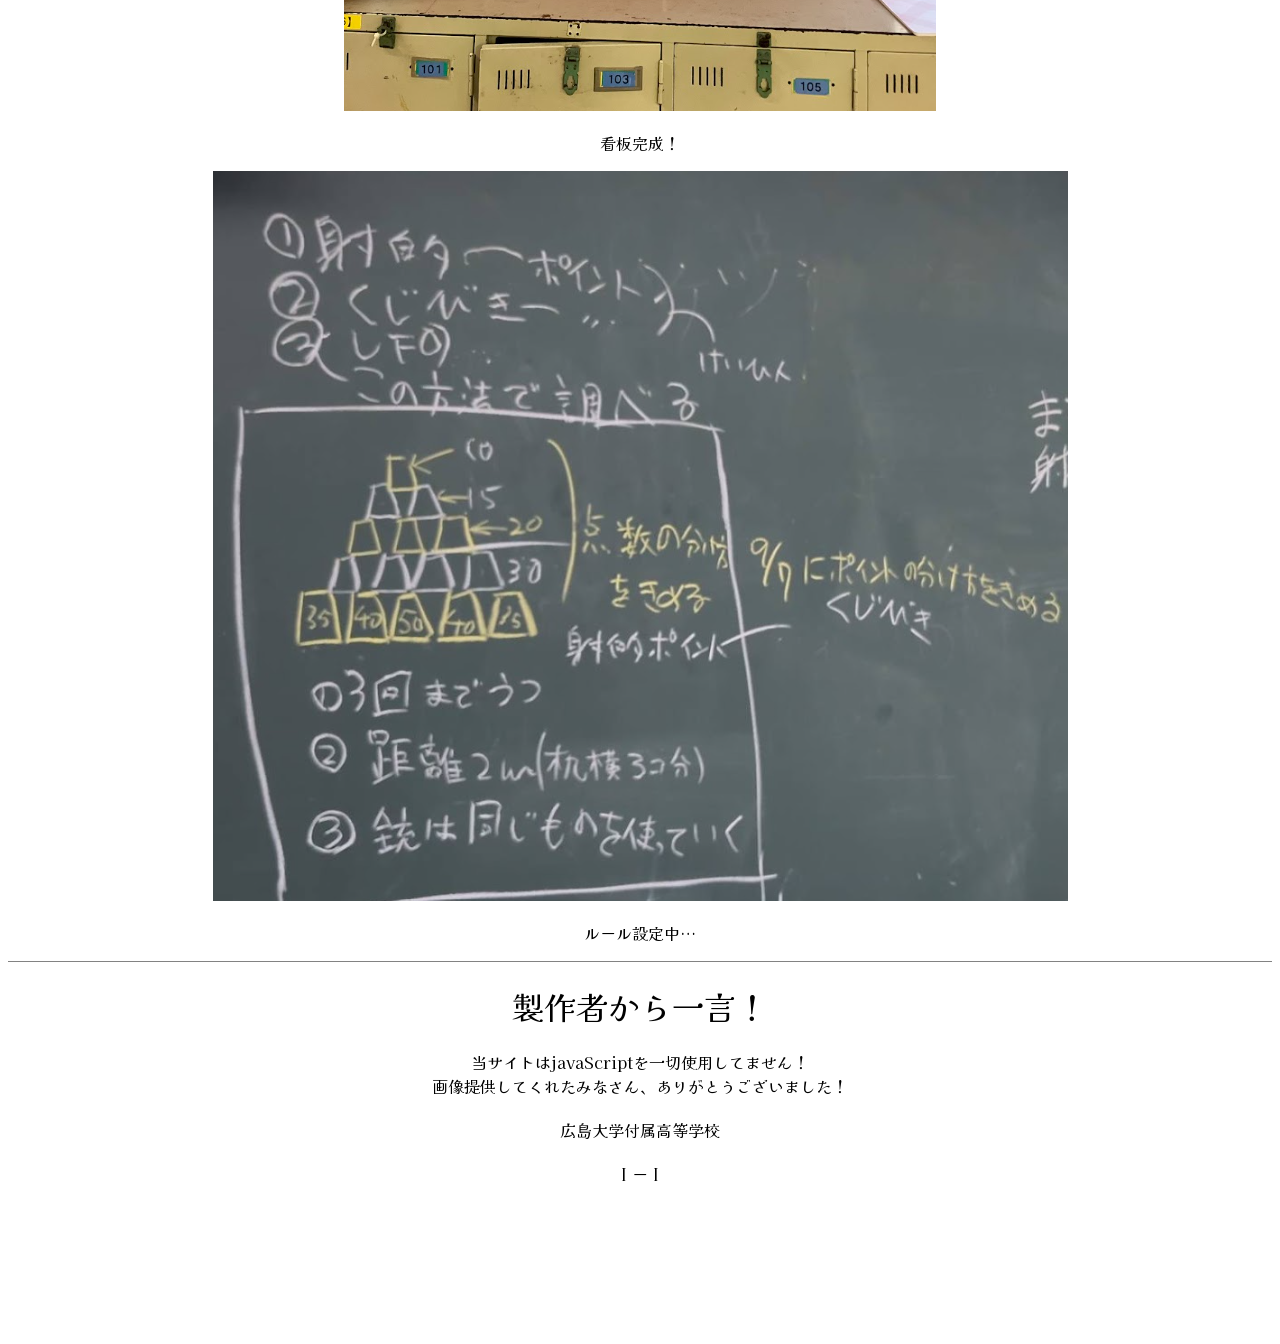
==== commit d8f0b2a5: "Add files via upload" ====
--- a/index.html
+++ b/index.html
@@ -34,12 +34,16 @@
             <p>↑クロスボウも作ってみた</p>
             <img src="./img/GUNS.JPG" alt="ゴム鉄砲たち">
             <p>↑鉄砲大量生産。</p>
-            <img src="./img/EICHAN.png" alt="クロスボウ">
+            <img src="./img/EICHAN.png" alt="狙いを定めている">
             <p>↑狙いを定める。</p>
             <img src="./img/TETUMOTO.png" alt="クロスボウ">
             <p>↑ばきゅーんっ</p>
-            <img src="./img/SAYAMAEICHAN.png" alt="クロスボウ">
+            <img src="./img/SAYAMAEICHAN.png" alt="レクチャー中">
             <p>↑レクチャー中…</p>
+            <img src="./img/KANBAN.png" alt="看板">
+            <p>看板完成！</p>
+            <img src="./img/KOKUBAN.png" alt="黒板">
+            <p>ルール設定中…</p>
 
 
 
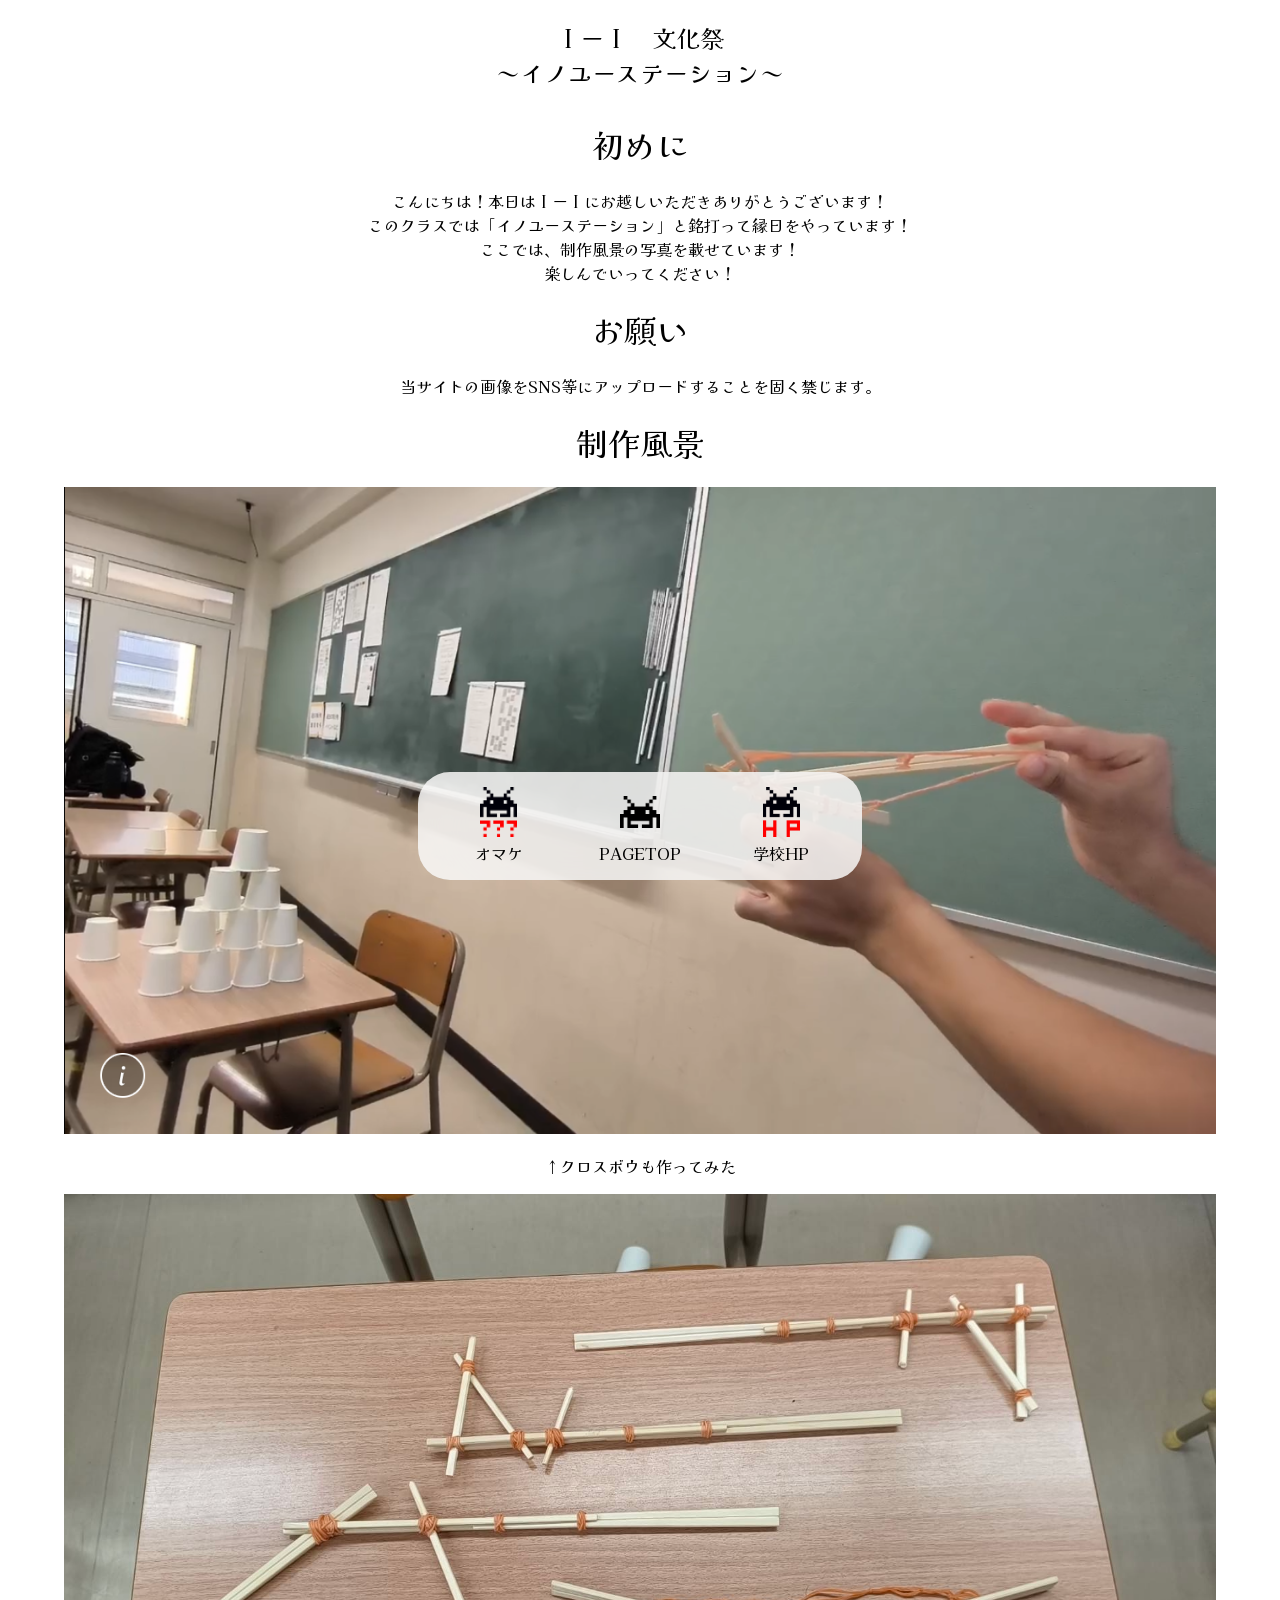
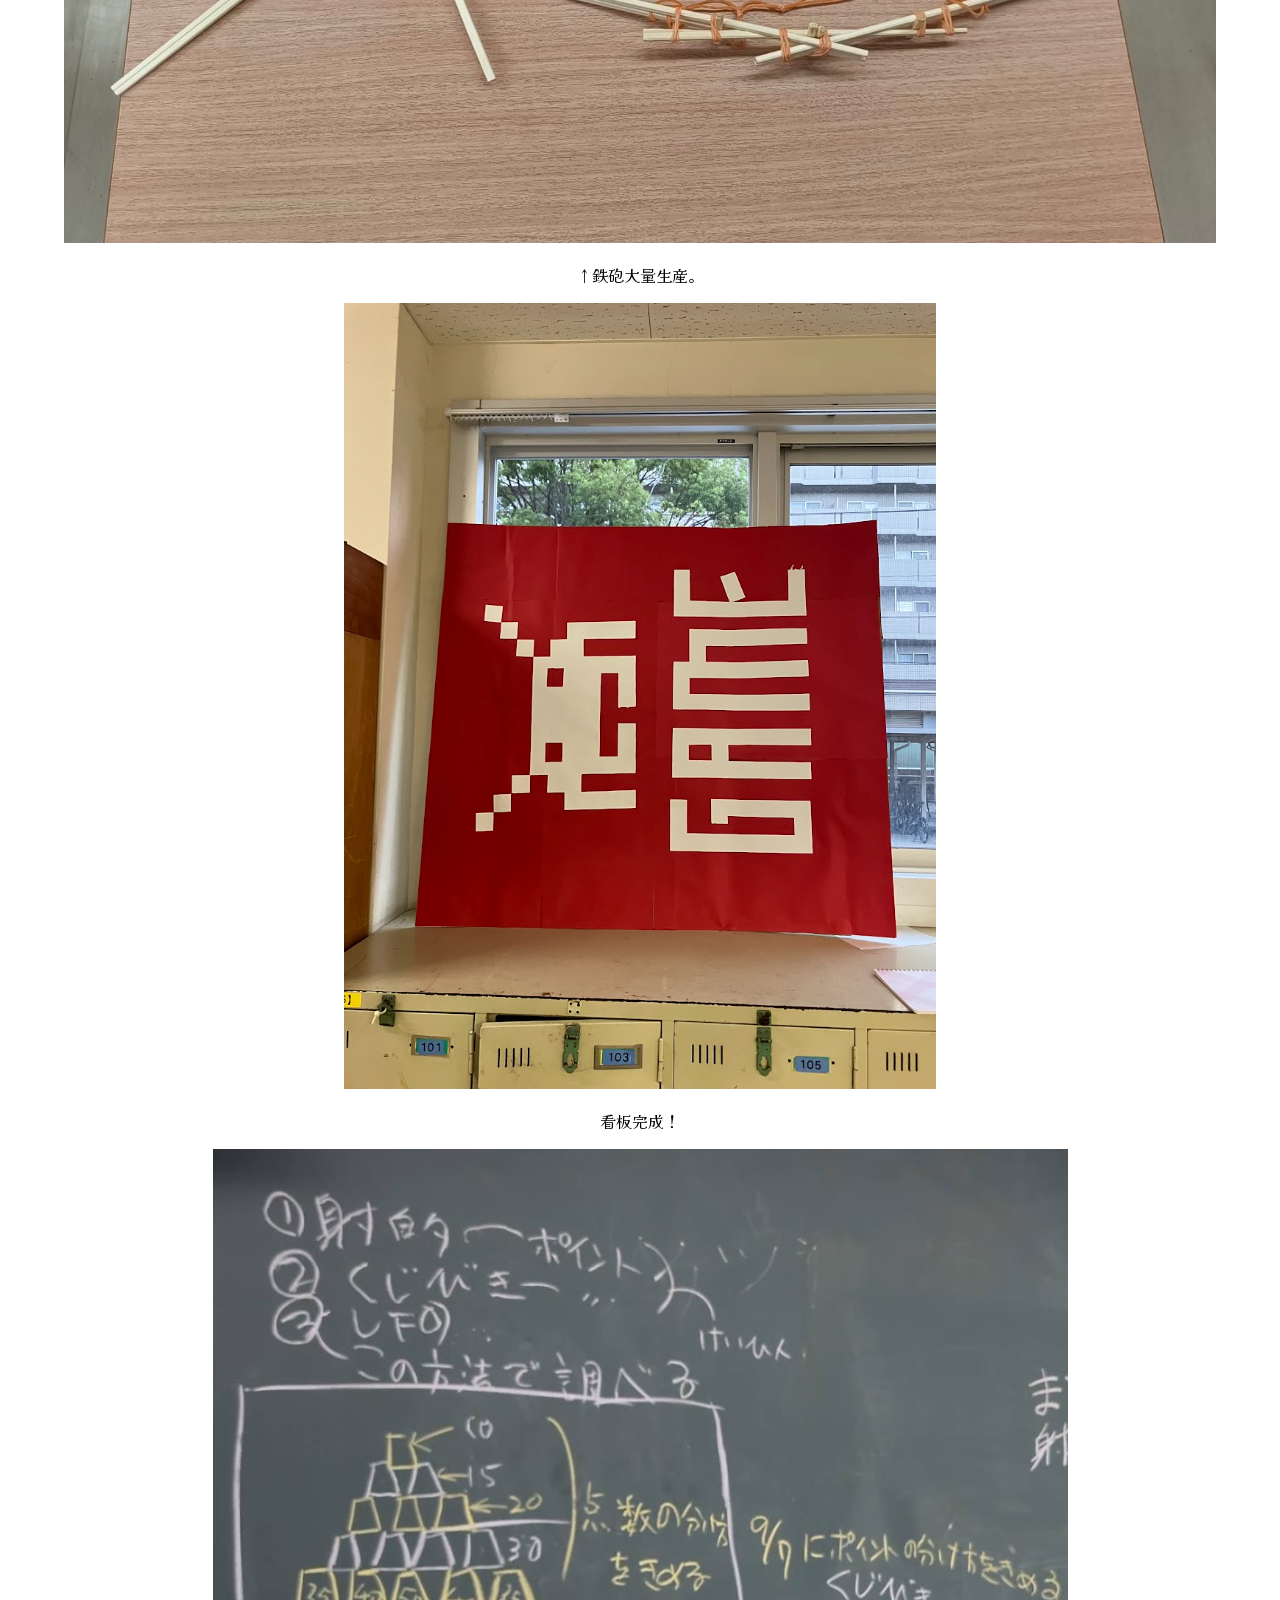
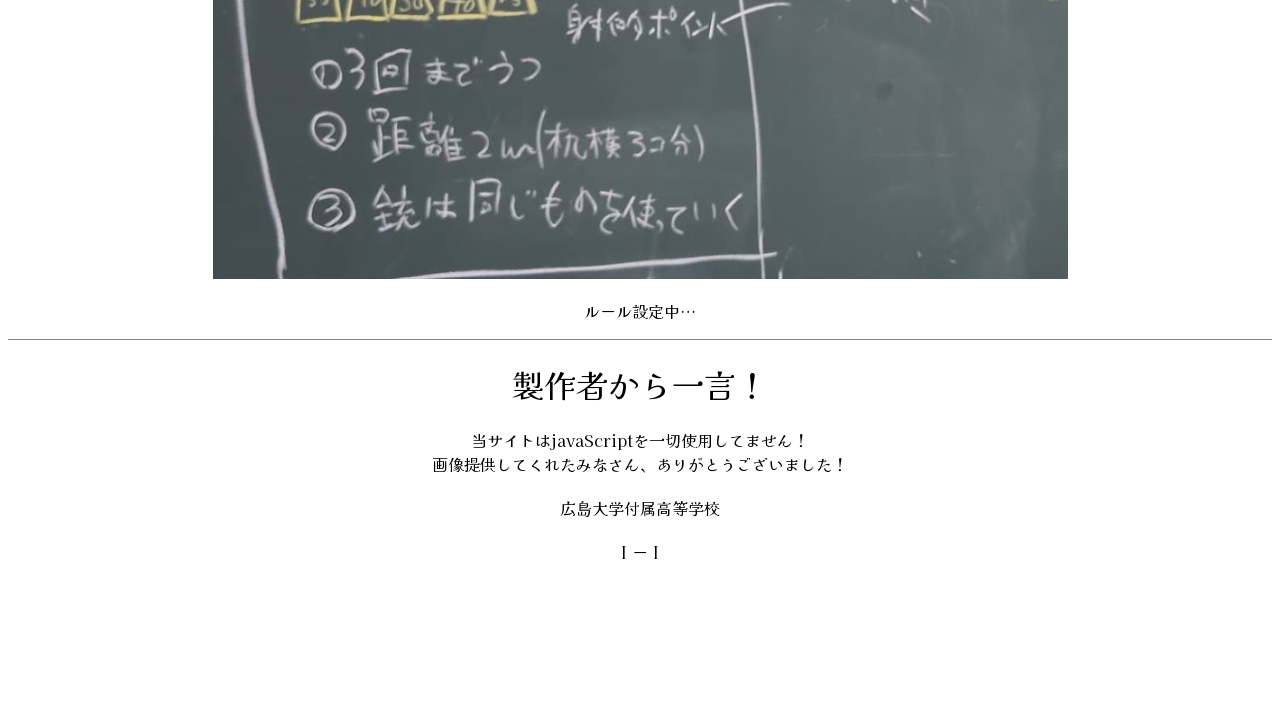
==== commit 7c36ccb0: "Add files via upload" ====
--- a/index.html
+++ b/index.html
@@ -34,12 +34,6 @@
             <p>↑クロスボウも作ってみた</p>
             <img src="./img/GUNS.JPG" alt="ゴム鉄砲たち">
             <p>↑鉄砲大量生産。</p>
-            <img src="./img/EICHAN.png" alt="狙いを定めている">
-            <p>↑狙いを定める。</p>
-            <img src="./img/TETUMOTO.png" alt="クロスボウ">
-            <p>↑ばきゅーんっ</p>
-            <img src="./img/SAYAMAEICHAN.png" alt="レクチャー中">
-            <p>↑レクチャー中…</p>
             <img src="./img/KANBAN.png" alt="看板">
             <p>看板完成！</p>
             <img src="./img/KOKUBAN.png" alt="黒板">
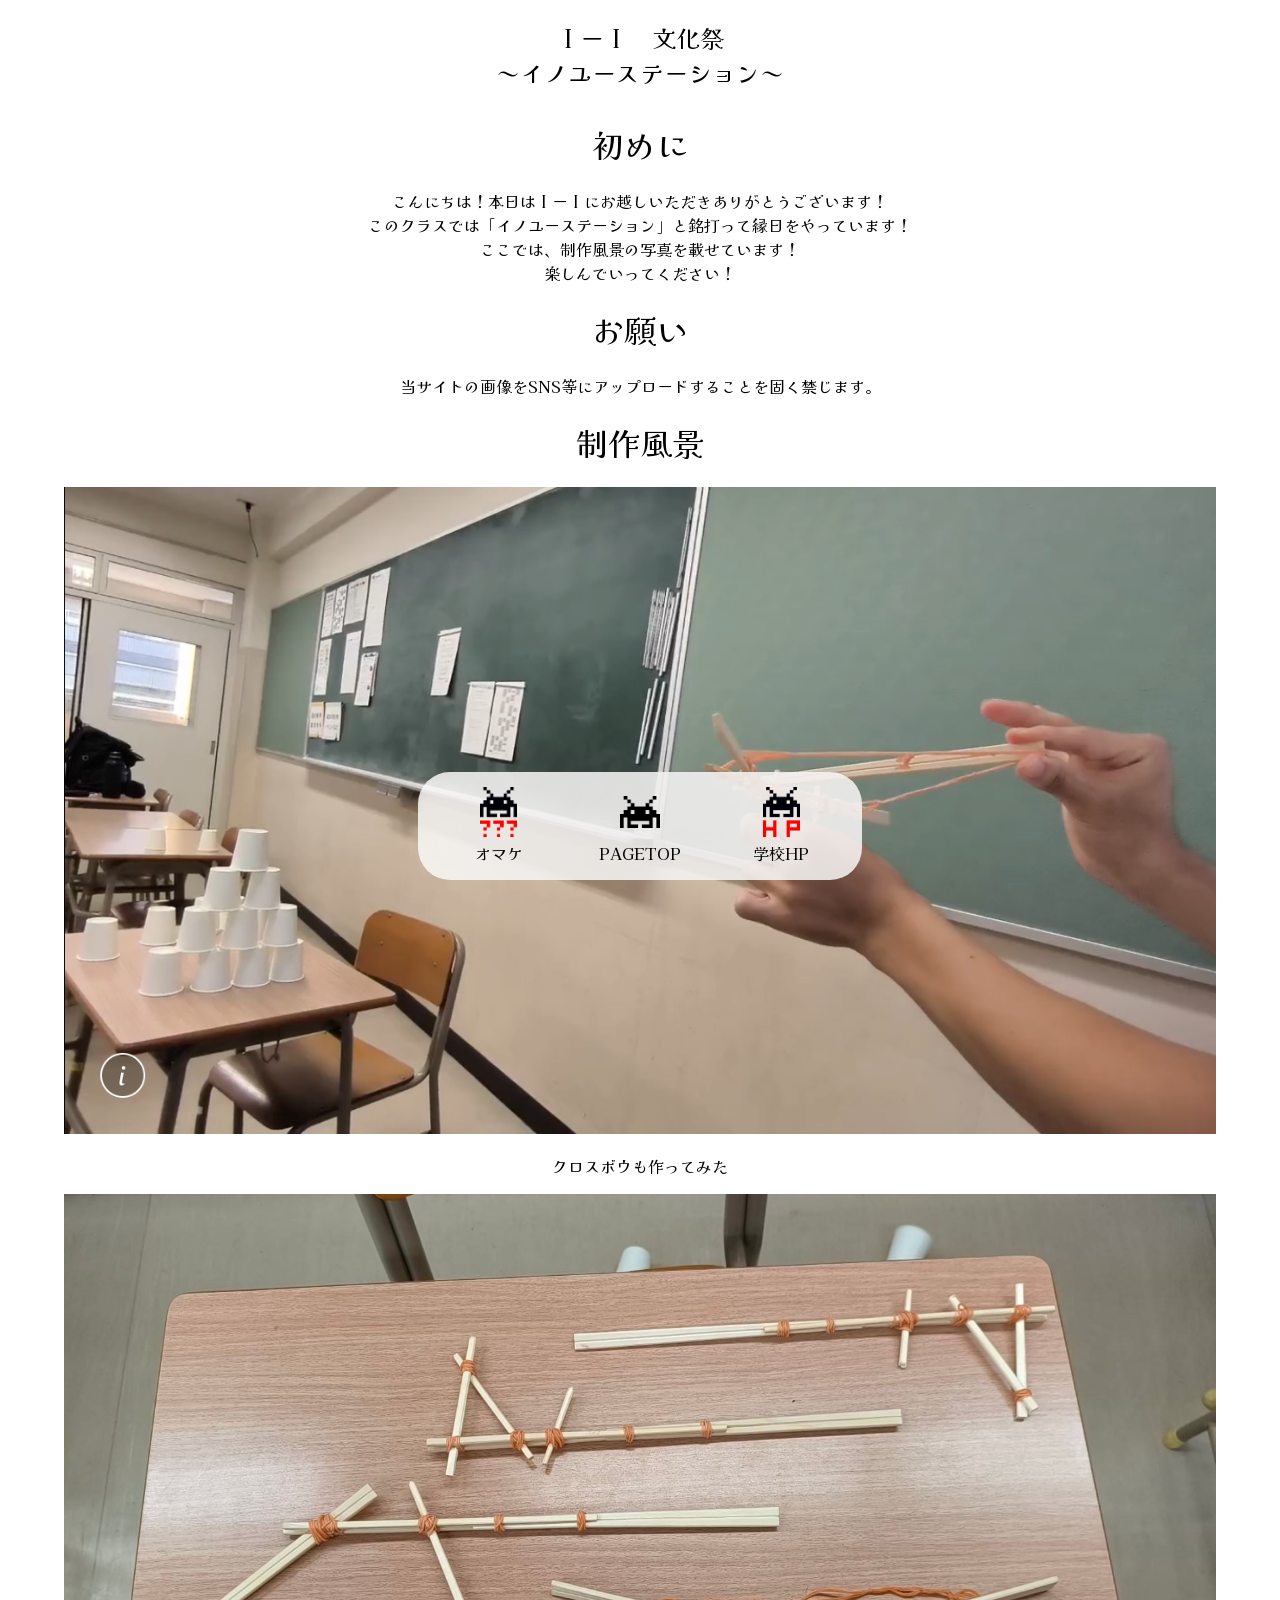
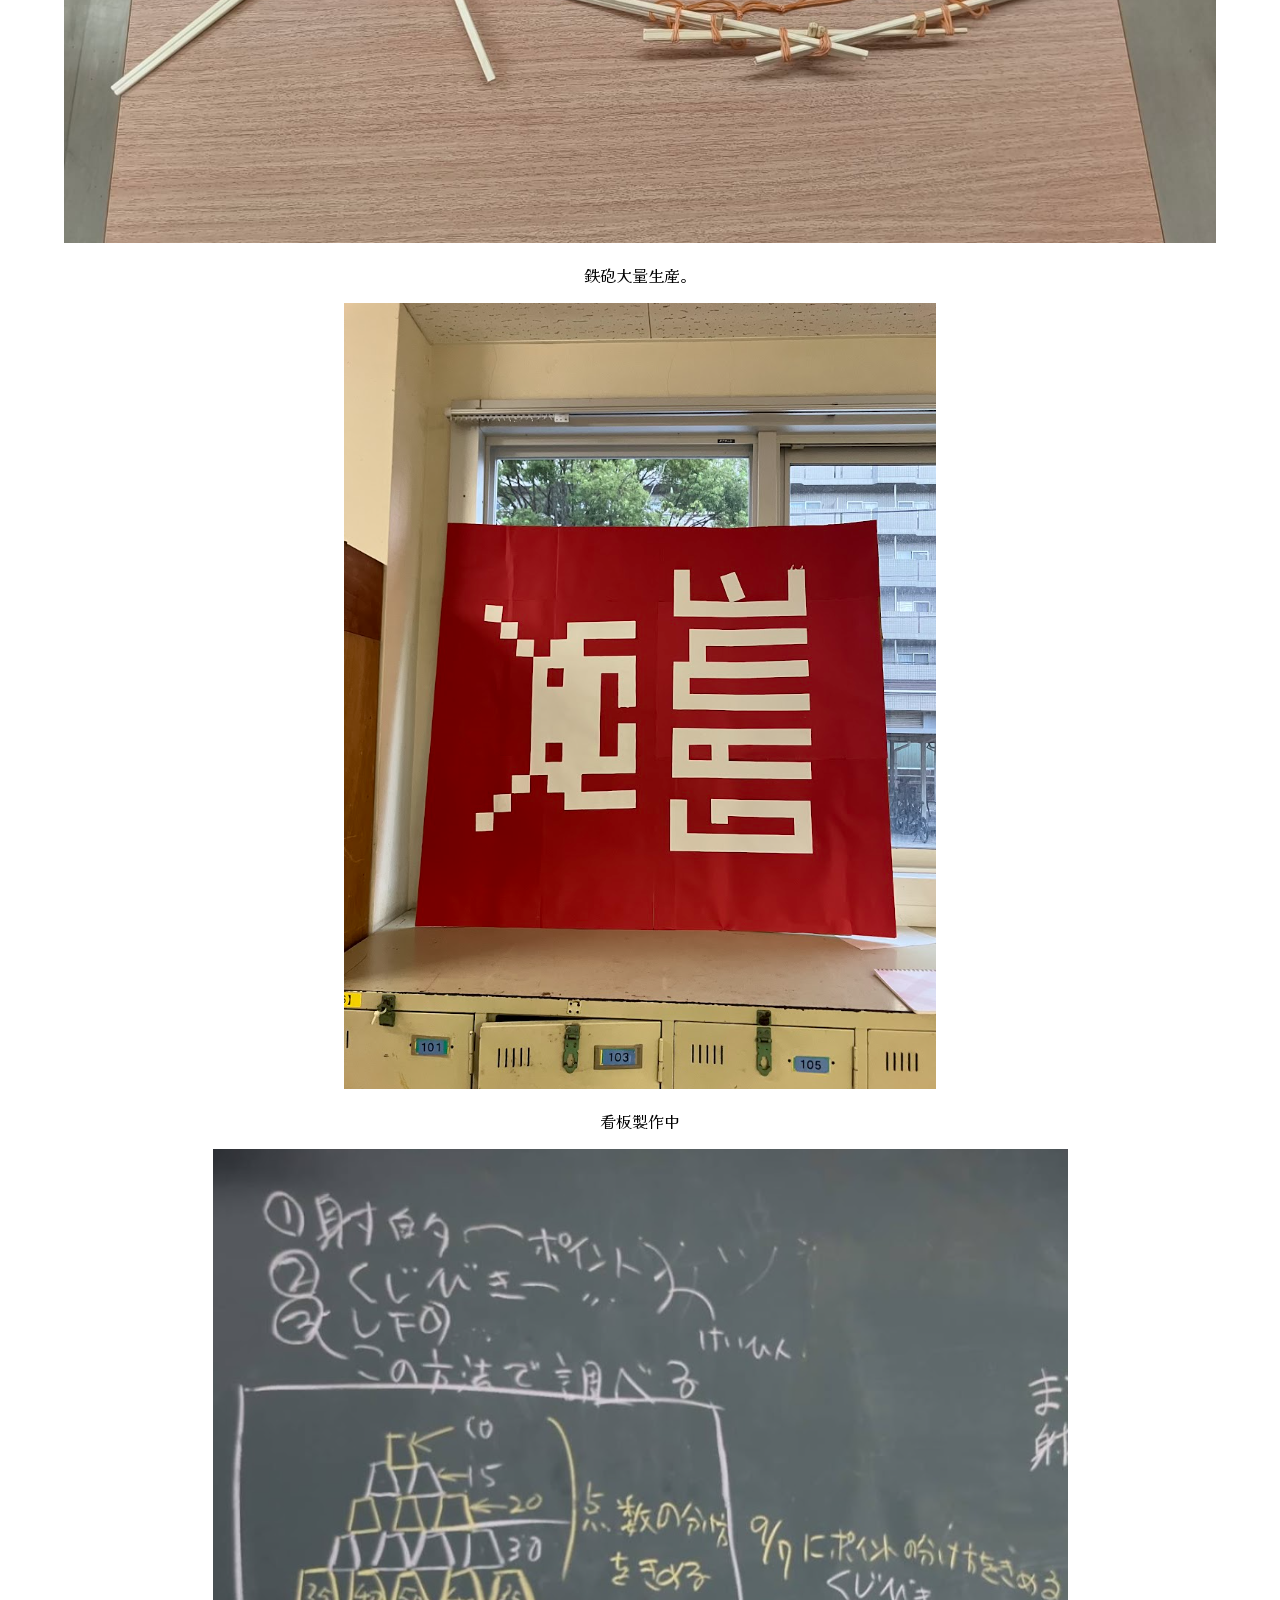
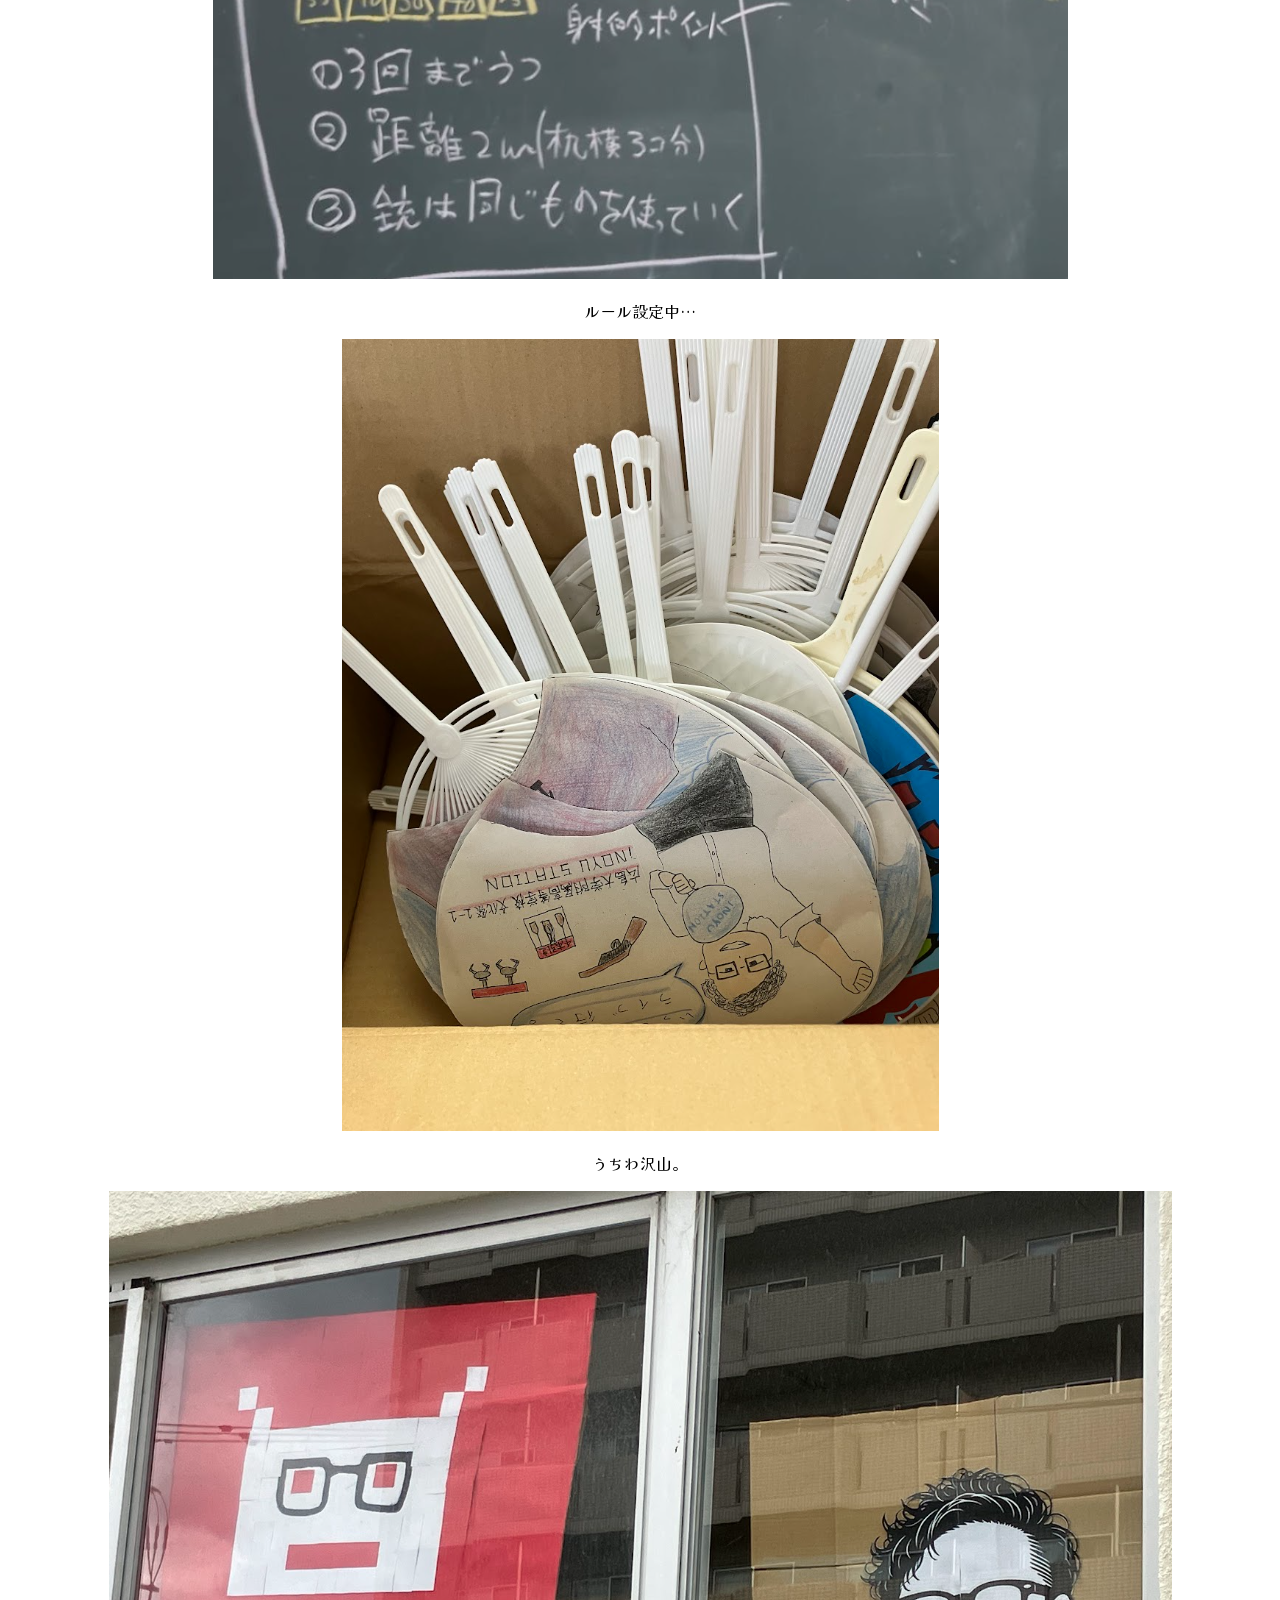
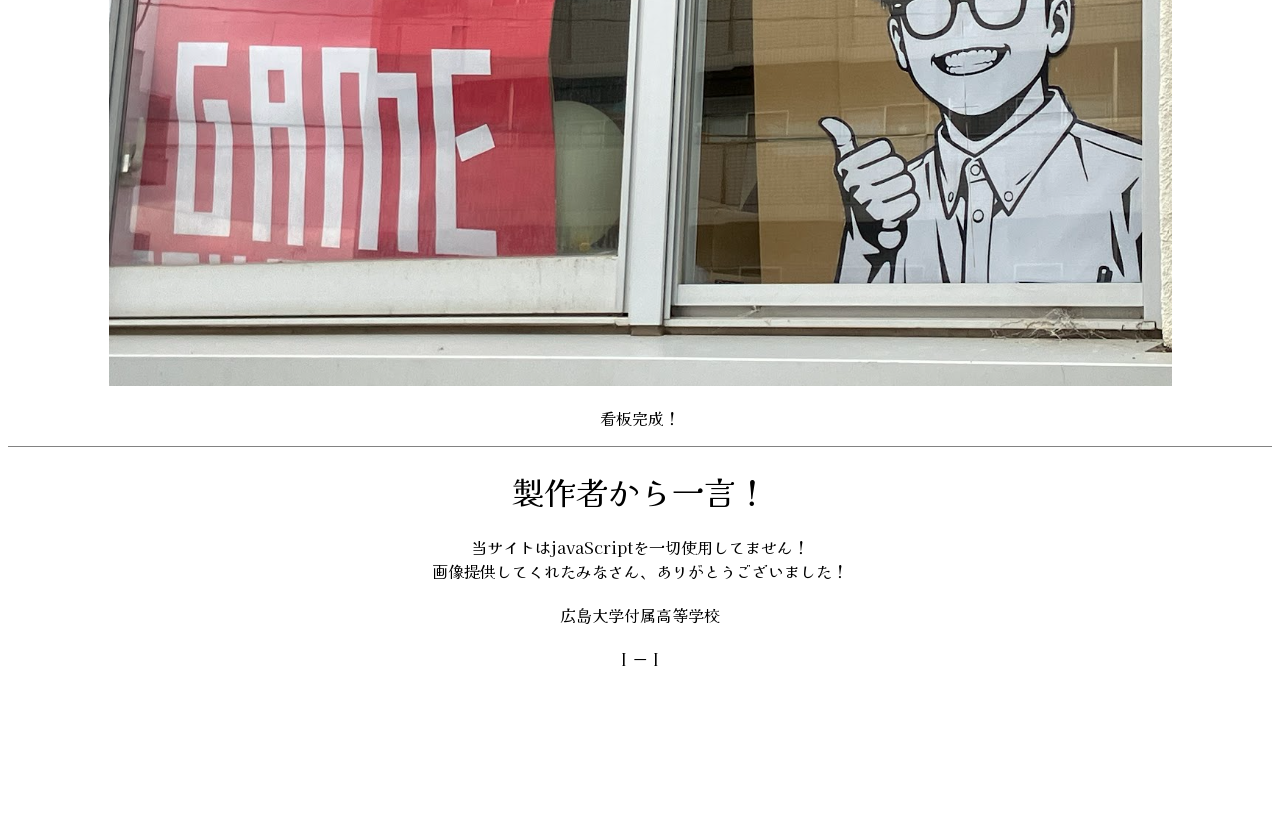
==== commit d23ed484: "Add files via upload" ====
--- a/index.html
+++ b/index.html
@@ -31,13 +31,17 @@
             <p>当サイトの画像をSNS等にアップロードすることを固く禁じます。</p>
             <h1>制作風景</h1>
             <img src="./img/CROSSBOW.PNG" alt="クロスボウ">
-            <p>↑クロスボウも作ってみた</p>
+            <p>クロスボウも作ってみた</p>
             <img src="./img/GUNS.JPG" alt="ゴム鉄砲たち">
-            <p>↑鉄砲大量生産。</p>
+            <p>鉄砲大量生産。</p>
             <img src="./img/KANBAN.png" alt="看板">
-            <p>看板完成！</p>
+            <p>看板製作中</p>
             <img src="./img/KOKUBAN.png" alt="黒板">
             <p>ルール設定中…</p>
+            <img src="./img/UCHIWA.png" alt="うちわ">
+            <p>うちわ沢山。</p>
+            <img src="./img/KANBAN2.png" alt="看板">
+            <p>看板完成！</p>
 
 
 
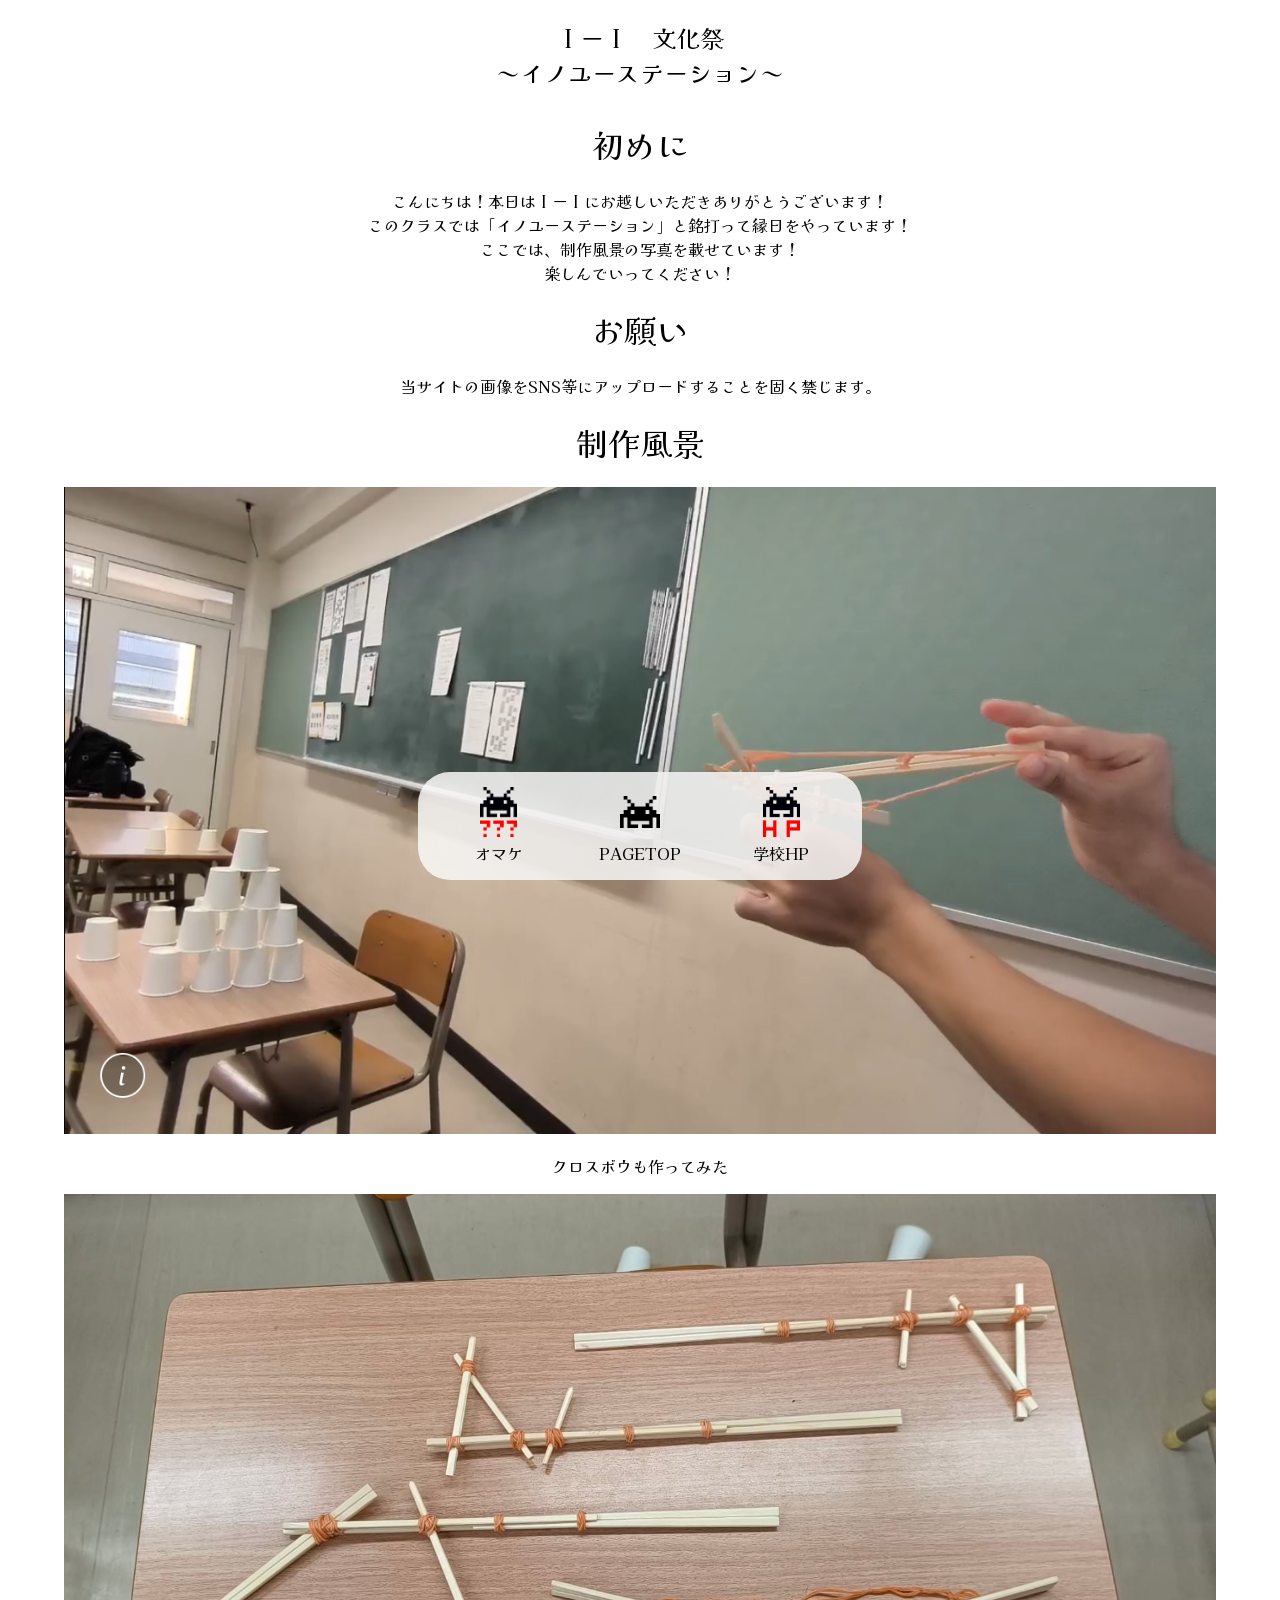
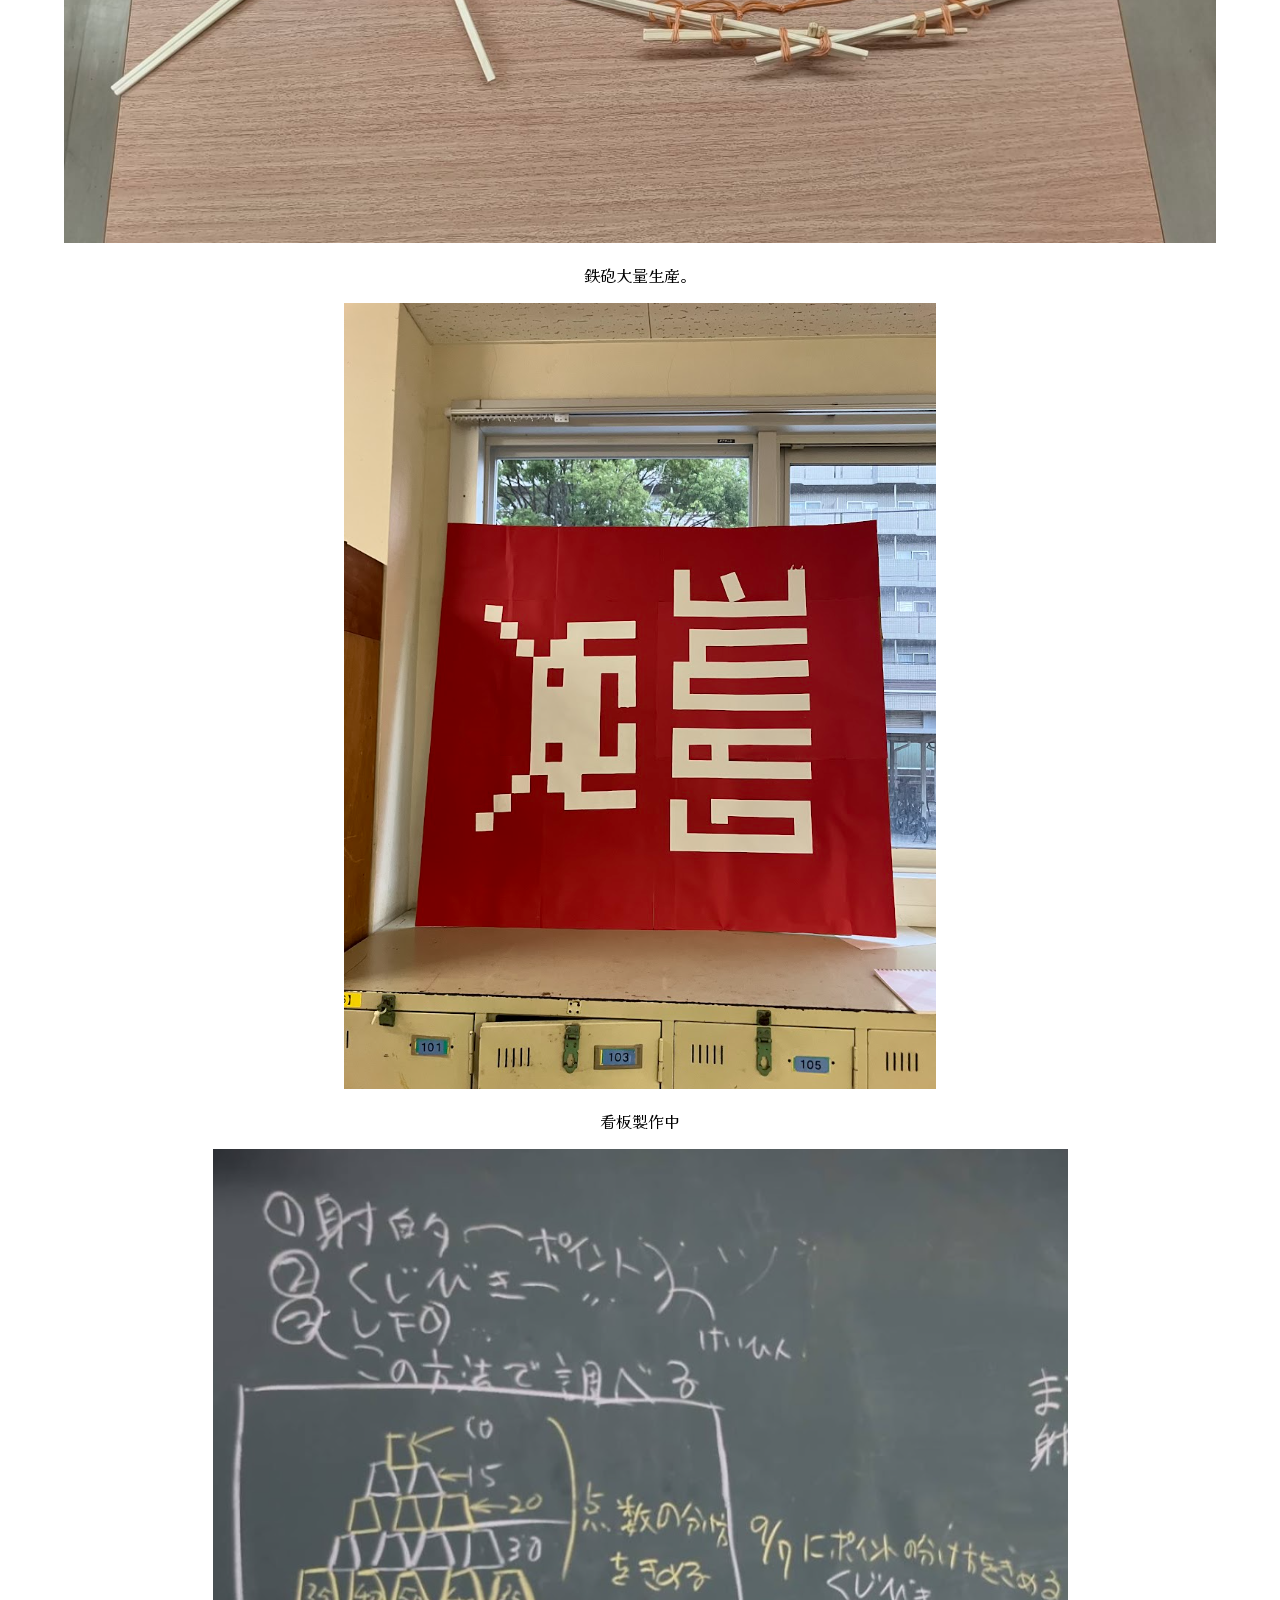
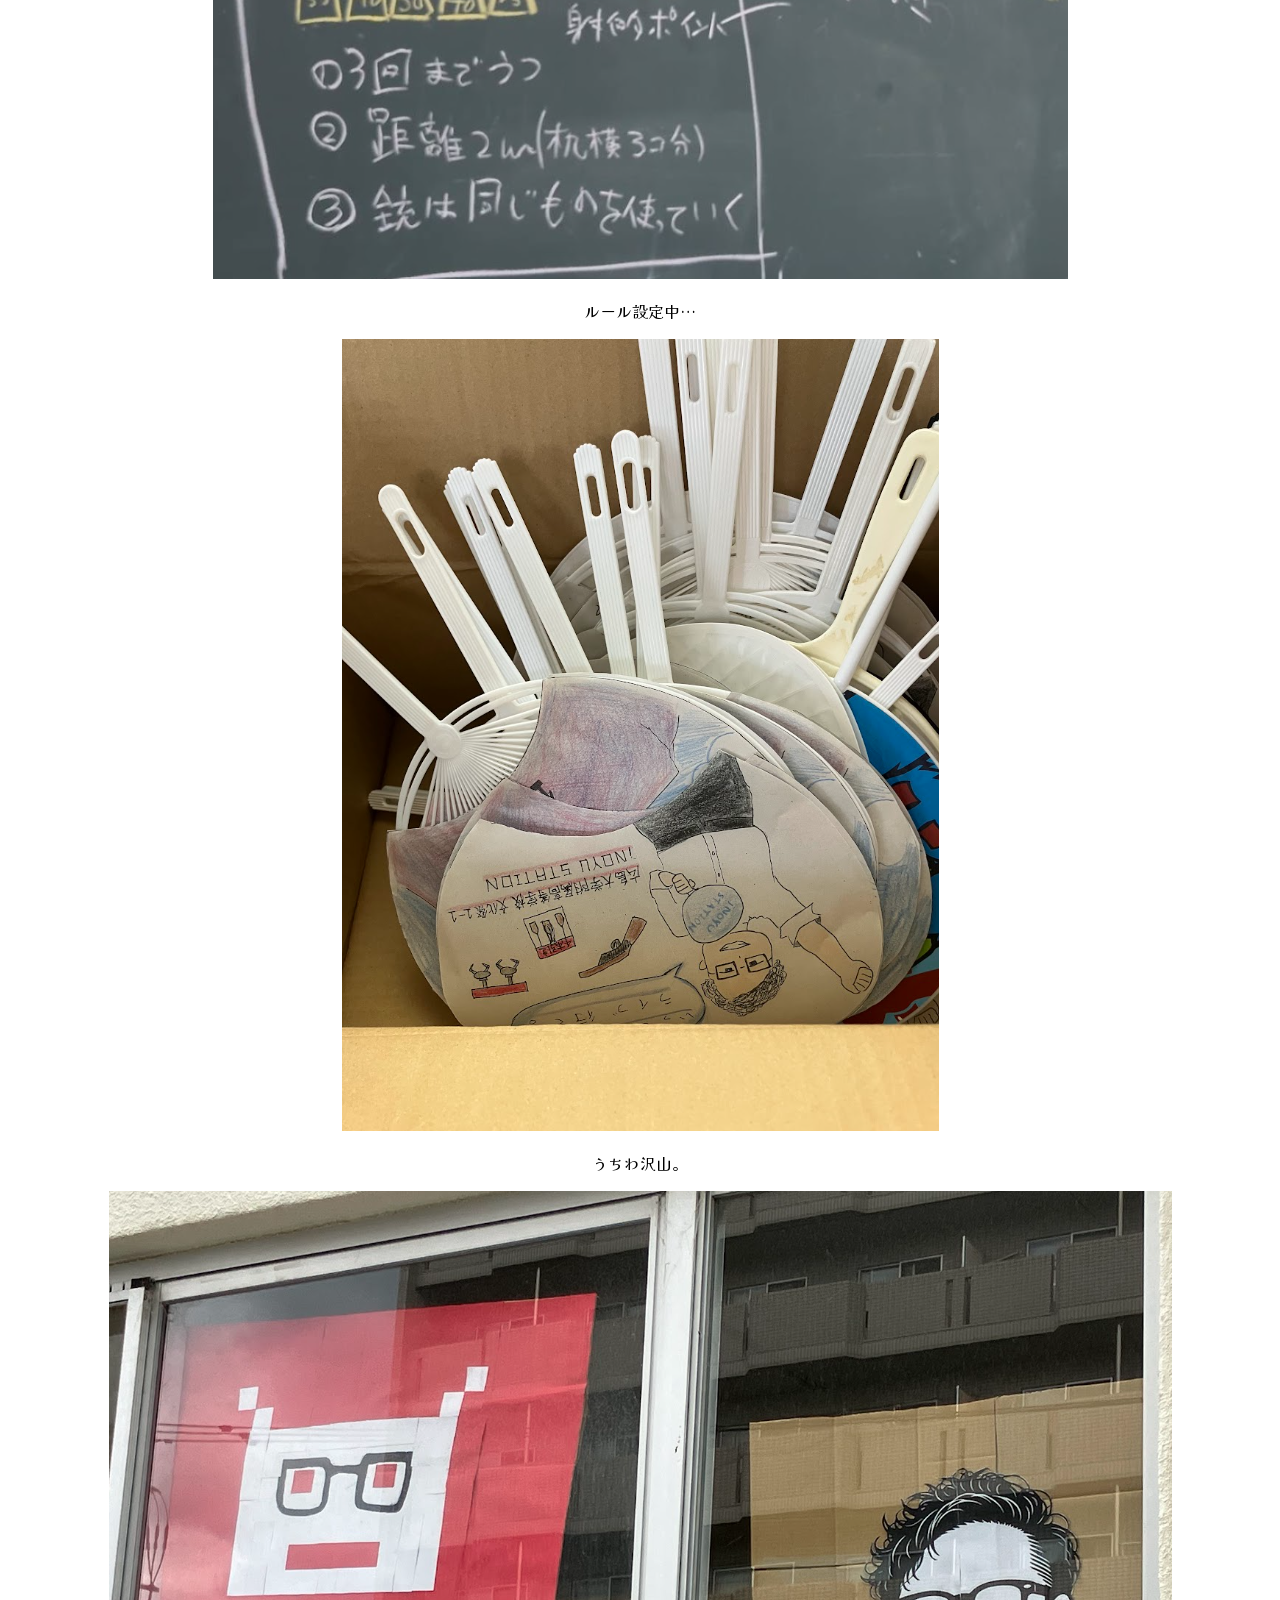
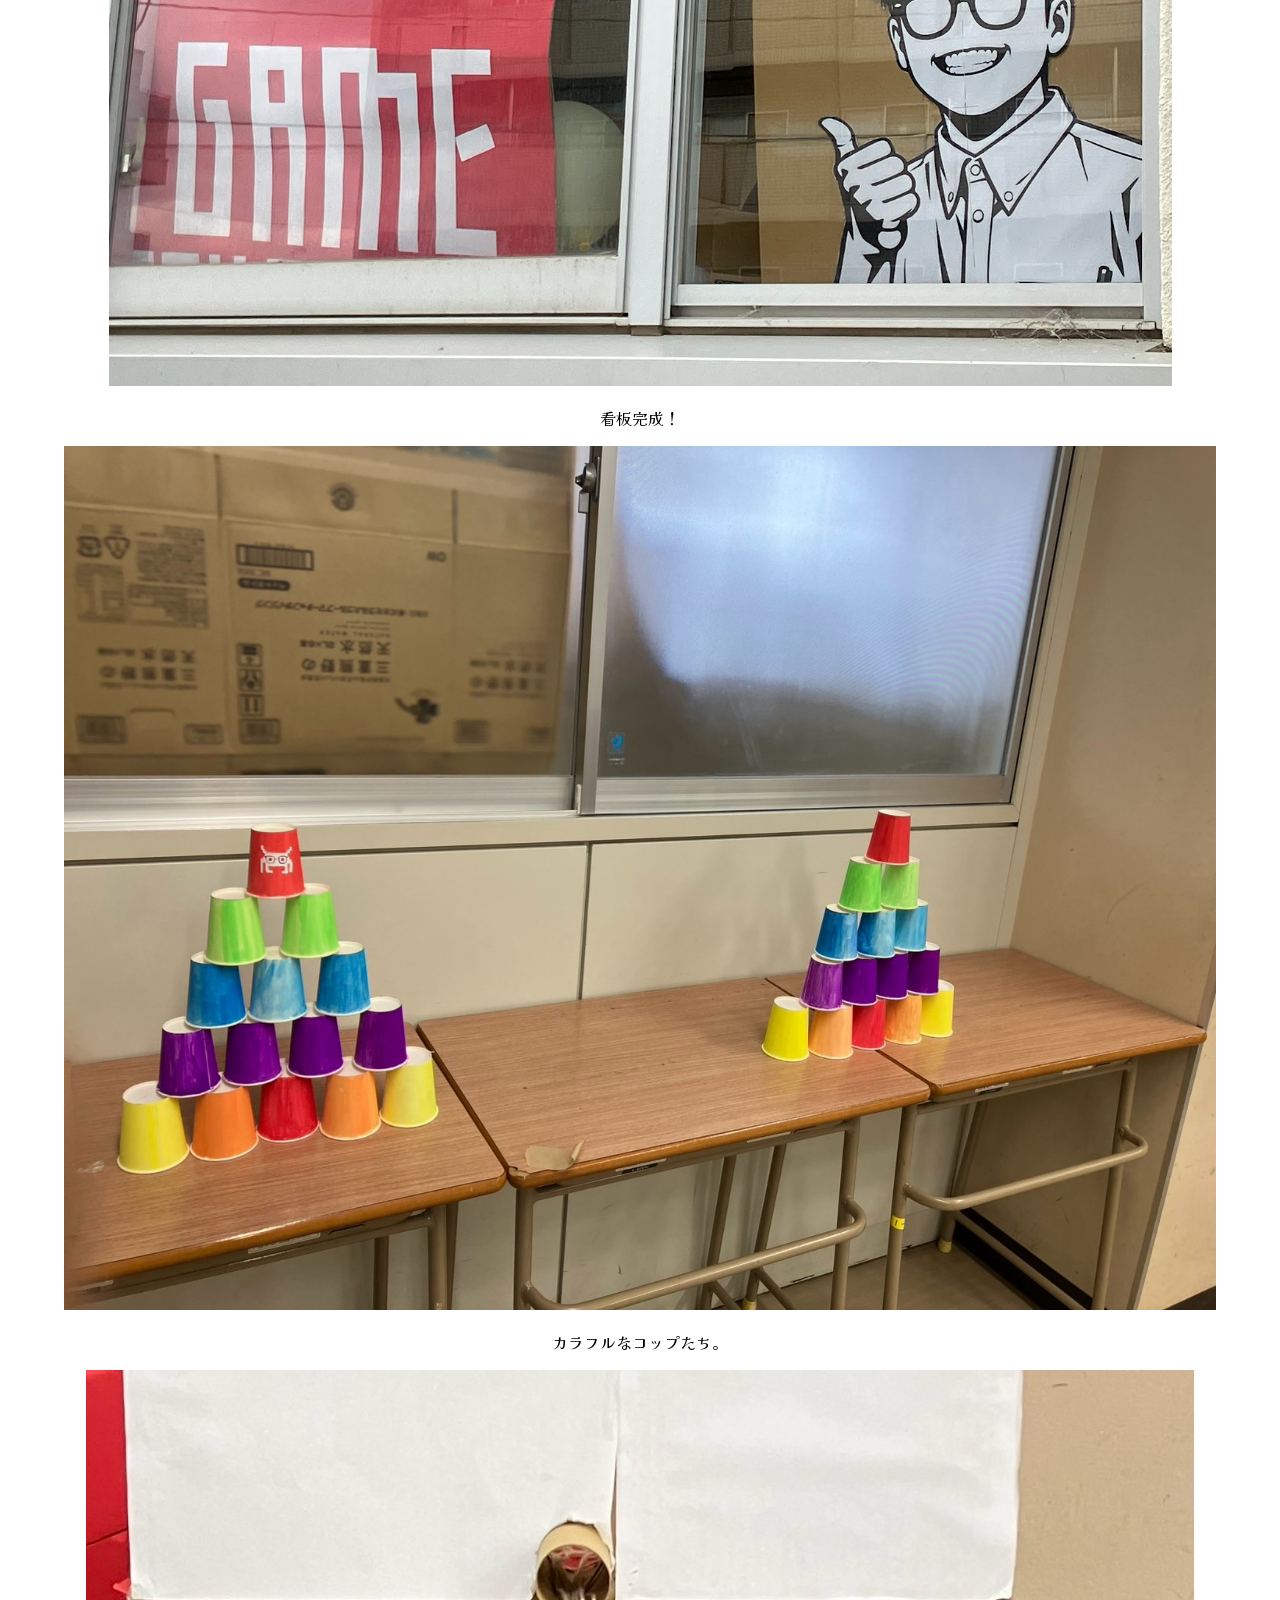
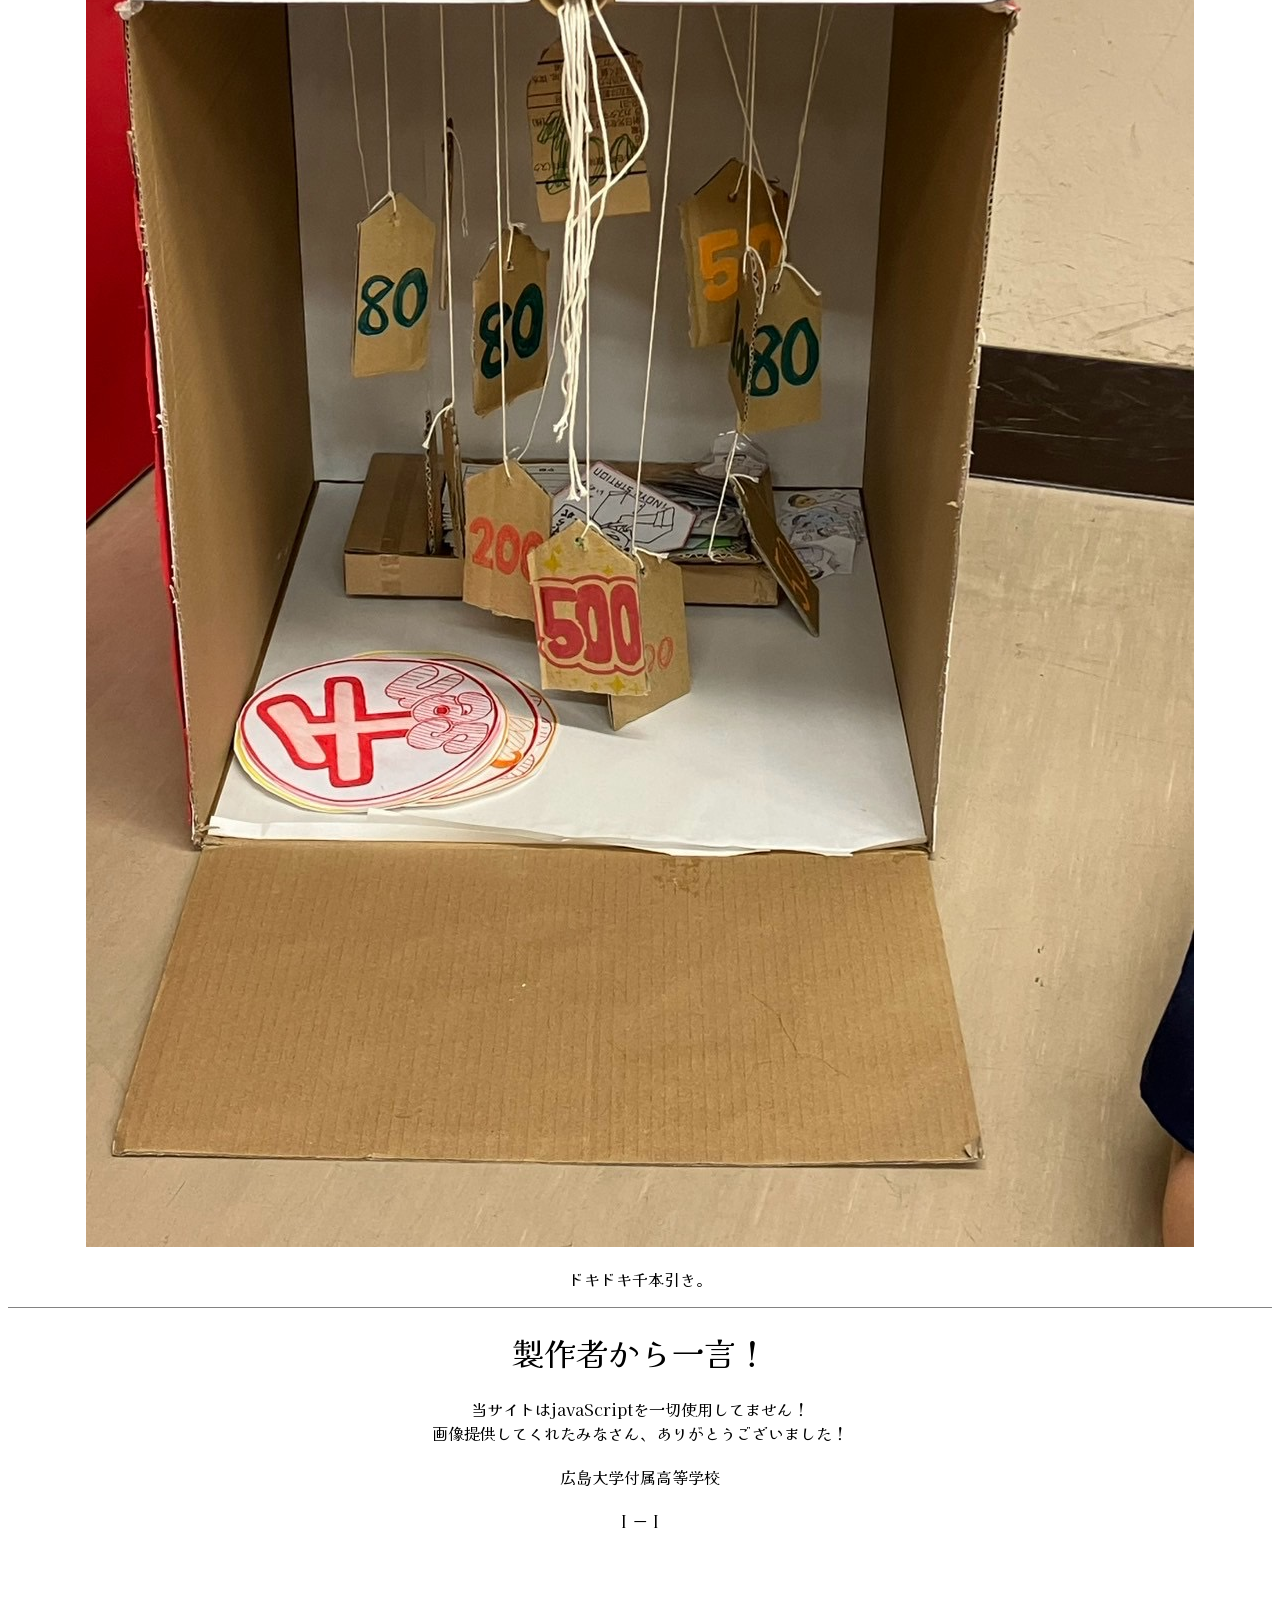
==== commit 9a53c6a3: "Add files via upload" ====
--- a/index.html
+++ b/index.html
@@ -42,6 +42,10 @@
             <p>うちわ沢山。</p>
             <img src="./img/KANBAN2.png" alt="看板">
             <p>看板完成！</p>
+            <img src="./img/MATO.JPG" alt="的">
+            <p>カラフルなコップたち。</p>
+            <img src="./img/SENBONBIKI.JPG" alt="千本引き">
+            <p>ドキドキ千本引き。</p>
 
 
 
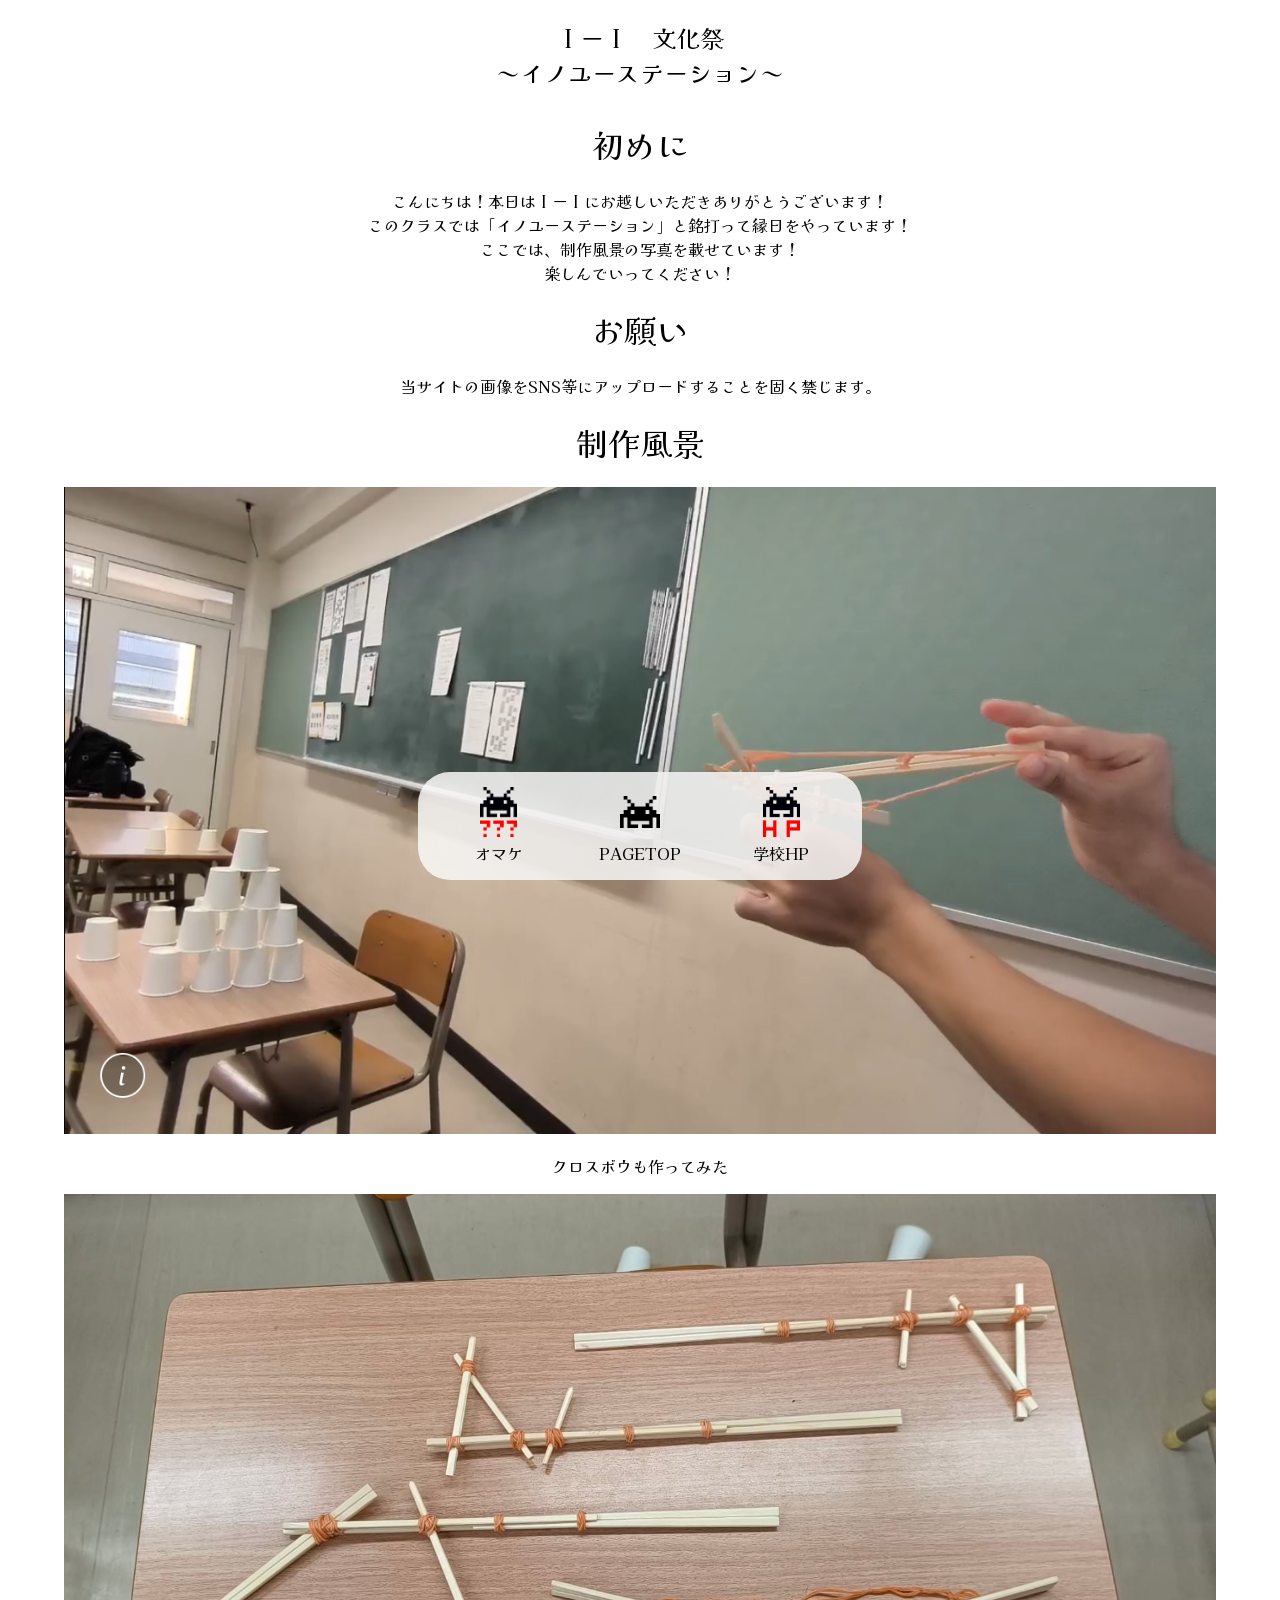
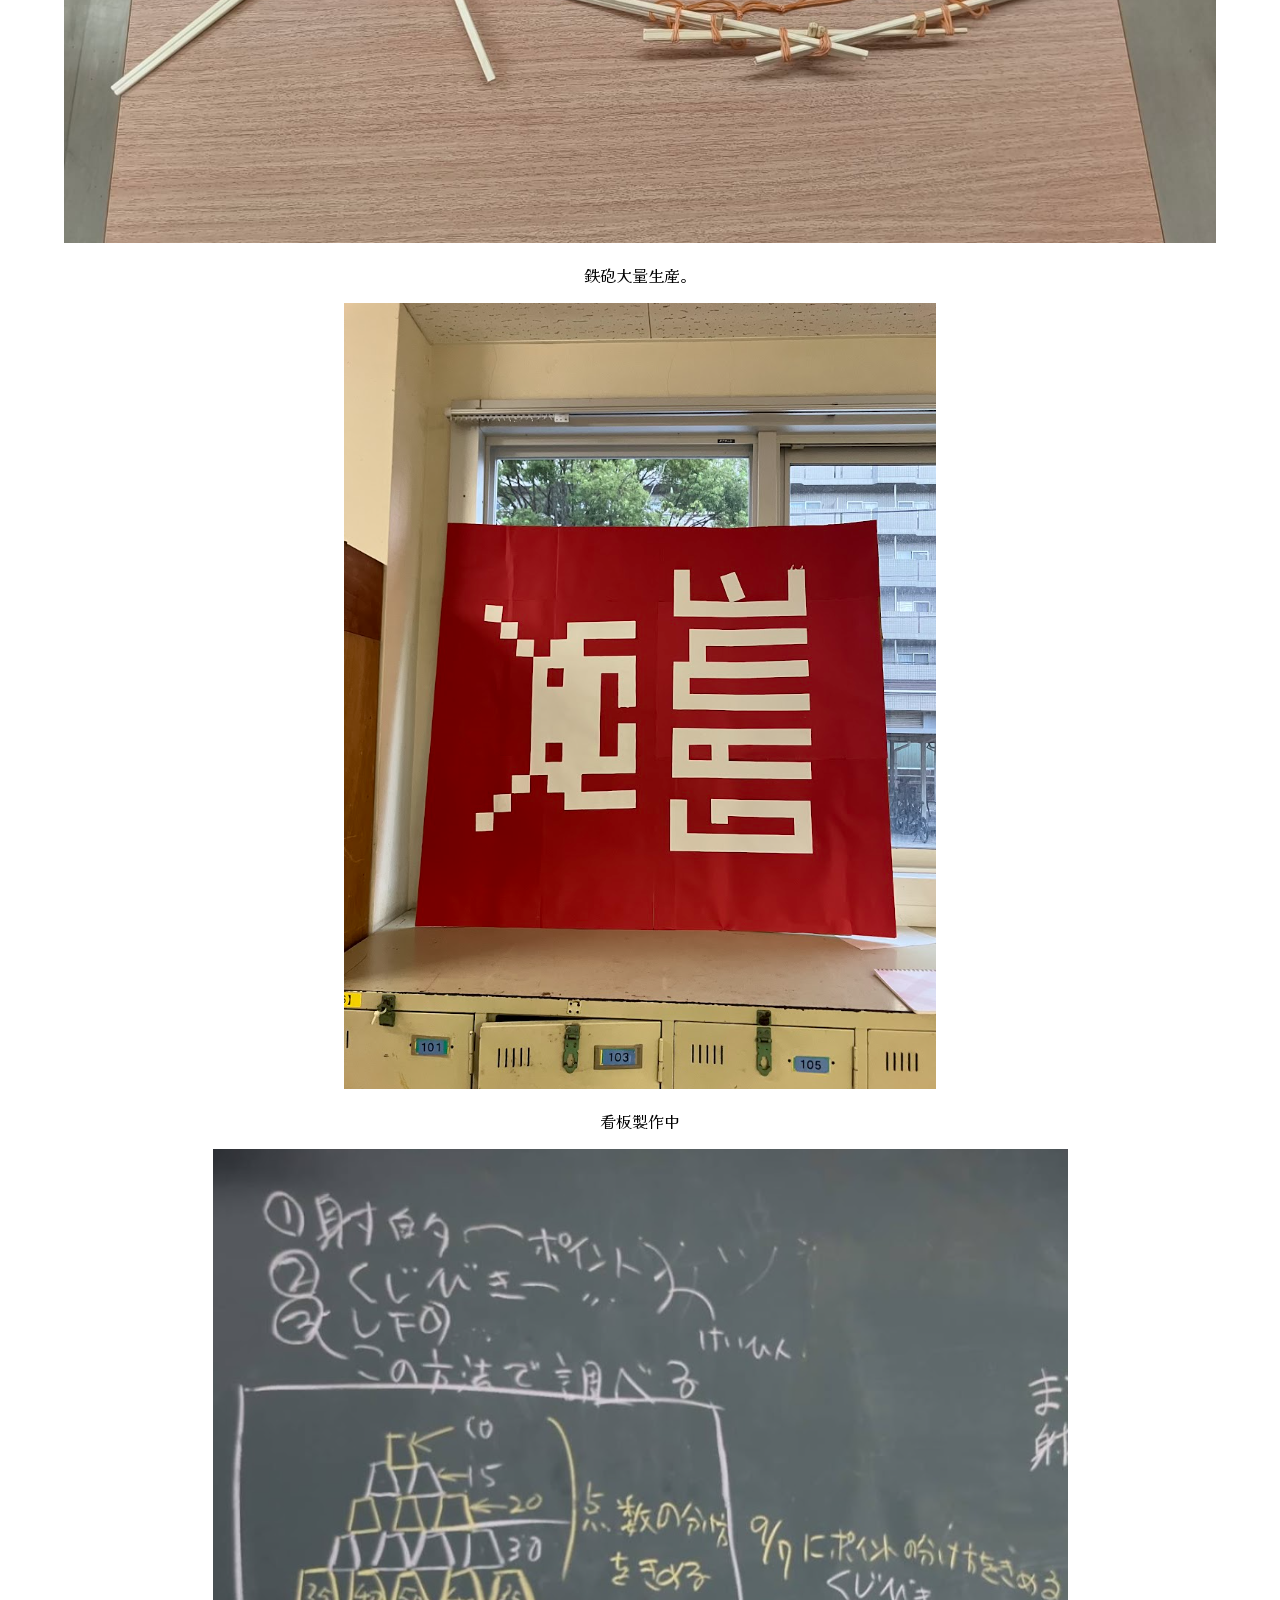
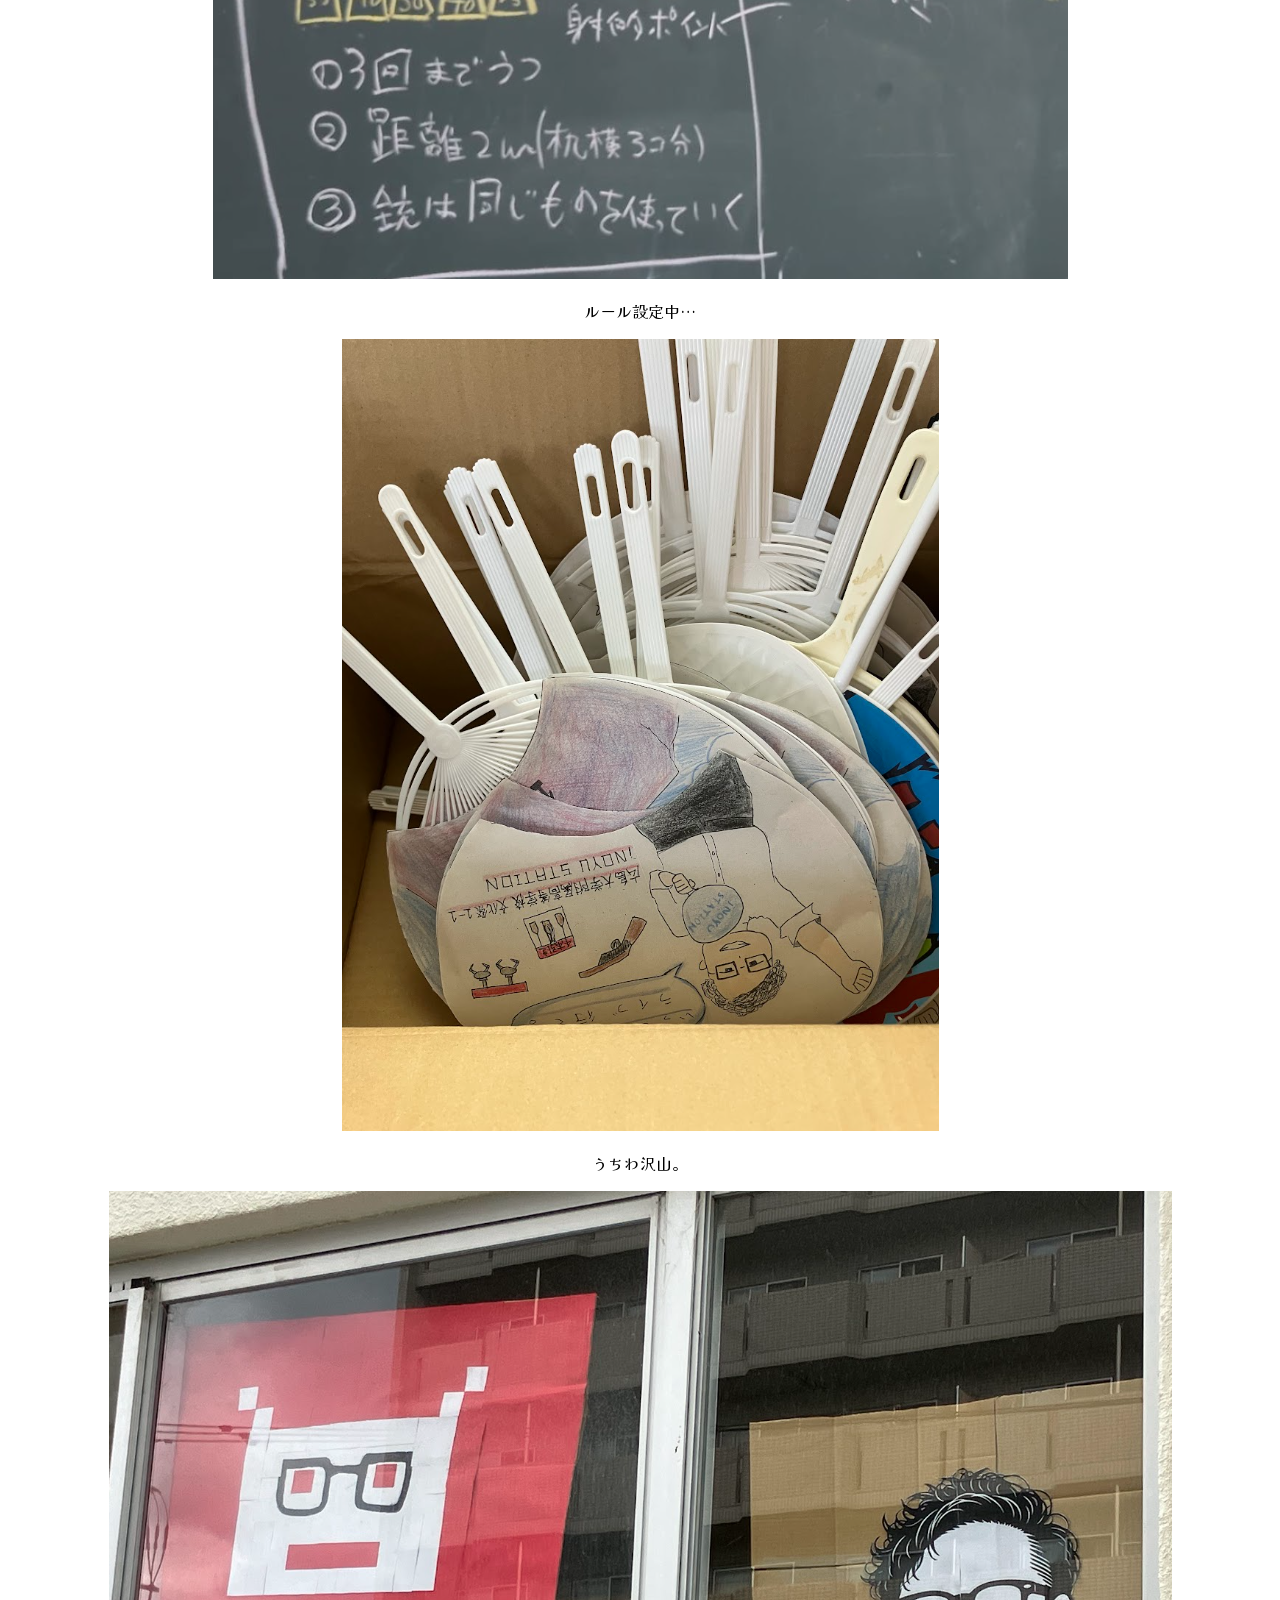
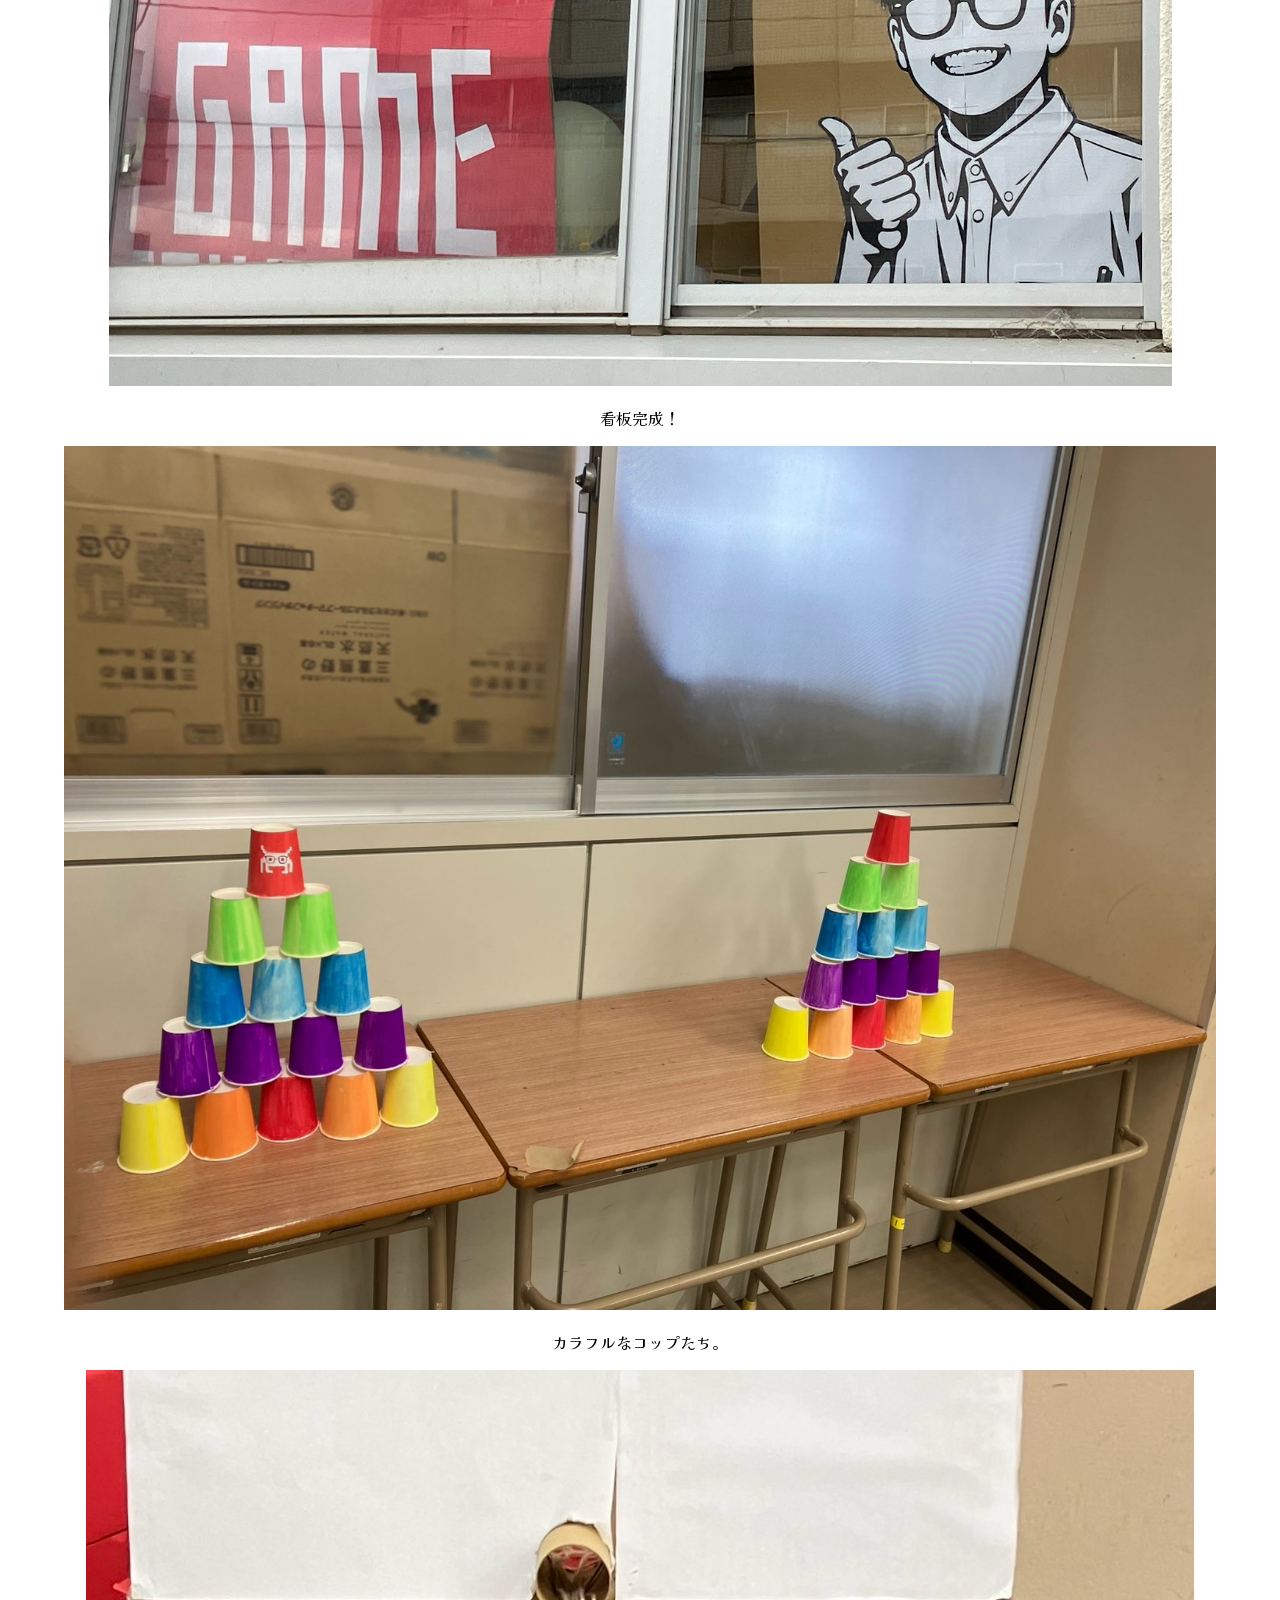
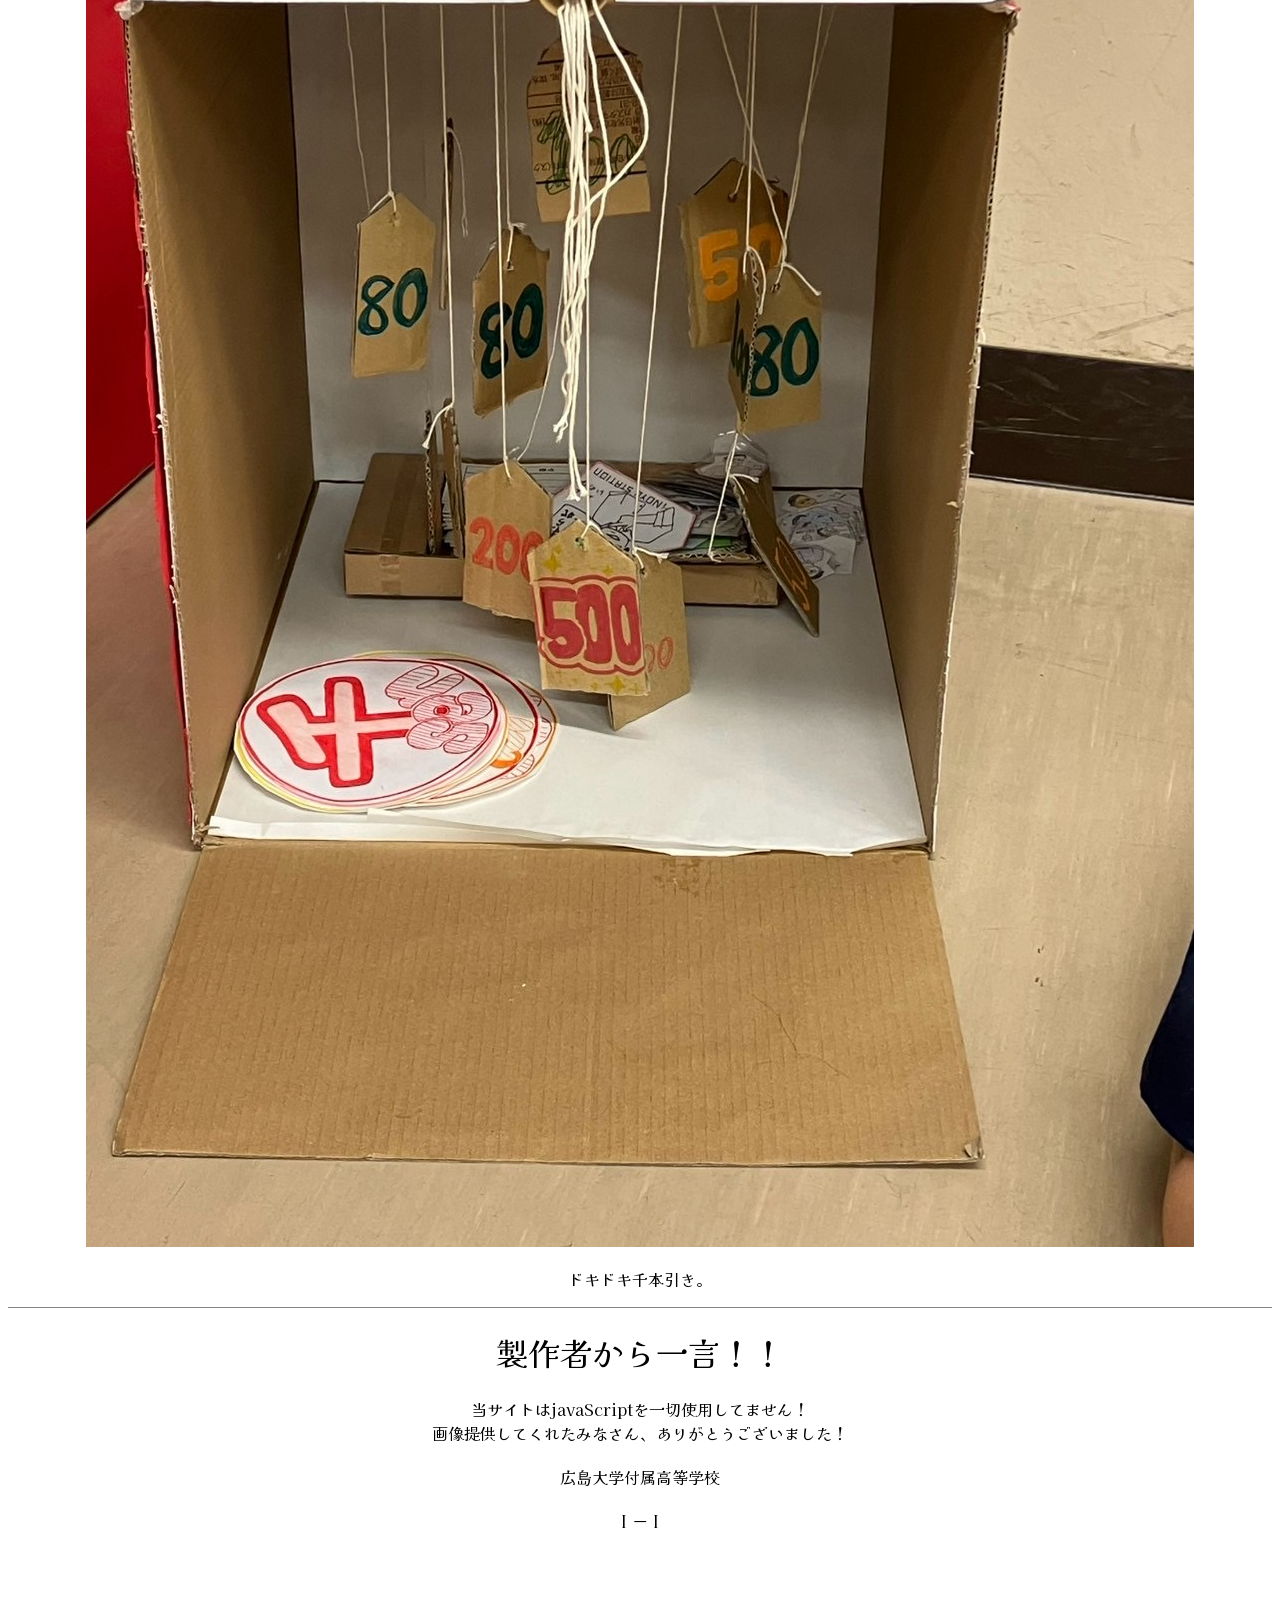
==== commit 3086ae3d: "Add files via upload" ====
--- a/index.html
+++ b/index.html
@@ -9,6 +9,7 @@
     <link rel="preconnect" href="https://fonts.googleapis.com">
     <link rel="preconnect" href="https://fonts.gstatic.com" crossorigin>
     <link href="https://fonts.googleapis.com/css2?family=Kaisei+Opti&display=swap" rel="stylesheet">
+    <meta name="robots" content="noindex"/>
 </head>
 
 <body>
@@ -52,7 +53,7 @@
             <!-- ーーーーーーーーーーーーーーーーーーーーーーーーーーーーーーーーーーーー -->
 
             <div class="site-footer">
-                <h1>製作者から一言！</h1>
+                <h1>製作者から一言！！</h1>
                 <p>
                     当サイトはjavaScriptを一切使用してません！
                     <br>画像提供してくれたみなさん、ありがとうございました！
